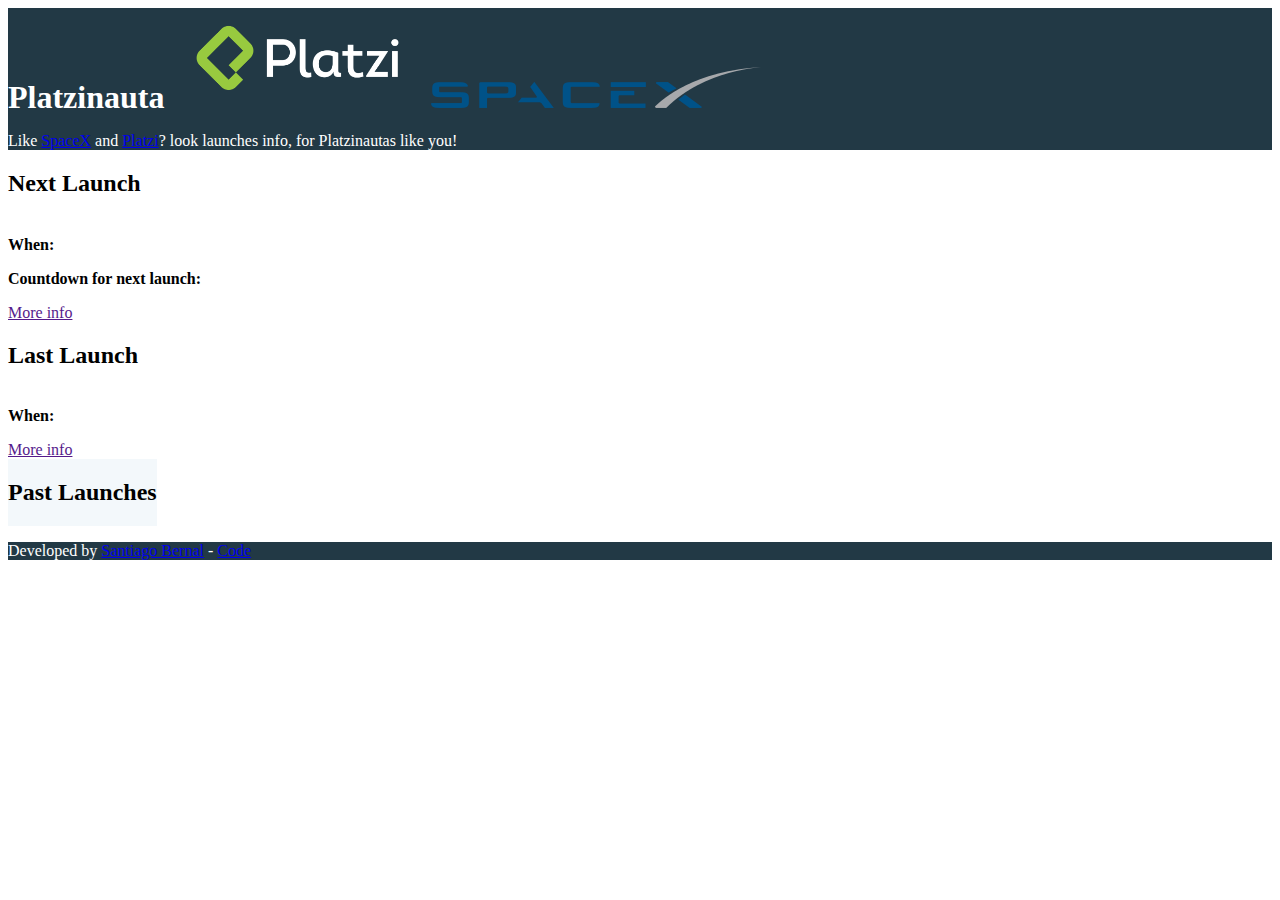
==== index.html @ ab3e9b8e "adding repo" ====
<!DOCTYPE html>
<html lang="en">
<head>
    <meta charset="UTF-8">
    <meta name="viewport" content="width=device-width, initial-scale=1.0">
    <title>SpaceX Platzi</title>
    <link rel="stylesheet" href="https://stackpath.bootstrapcdn.com/bootstrap/4.5.0/css/bootstrap.min.css" integrity="sha384-9aIt2nRpC12Uk9gS9baDl411NQApFmC26EwAOH8WgZl5MYYxFfc+NcPb1dKGj7Sk" crossorigin="anonymous">
    <link rel="icon" href="img/favicon.ico" type="image/x-icon" />
    <link rel="stylesheet" href="/css/style.css" >
</head>
<body>
    <header>
        <h1 class="header">Platzinauta</h1>
        <img class="header" src="img/platzi-logo.png" height="100px">
        <img class="header" src="img/spacex-logo.png">
        <div class="description">
            <p>Like <a href="https://spacex.com" target="_blank">SpaceX</a> and <a href="https://platzi.com/" target="_blank">Platzi</a>? look launches info, for Platzinautas like you!</p>
        </div>
    </header>
    <section>
        <div class="container">
            <div class="row">
                <div class="col-sm-3"></div>
                <div id="upcoming" class="card col-sm-3">
                    <div id="upcoming-container">
                        <h2>Next Launch</h2>
                        <div id="title-upcoming-container">
                            <h4 id="title-upcoming"></h4>
                        </div>
                        <div id="img-upcoming-container">
                            <img id="img-upcoming" src="" width="60%" />
                        </div>
                        <div id="date-upcoming-container">
                            <span><strong>When:</strong></span>
                            <p id="date-upcoming"></p>
                        </div>
                        <div id="countdown-upcoming-container">
                            <span><strong>Countdown for next launch:</strong></span>
                            <p id="countdown-upcoming"></p>
                        </div>
                        <a href="" id="more-upcoming" class="btn btn-info">More info</a>
                    </div>
                </div>

                <div id="latest" class="card col-sm-3">
                    <div id="title-latest-container">
                        <h2>Last Launch</h2>
                        <div id="title-latest-container">
                            <h3 id="title-latest"></h3>
                        </div>
                        <div id="img-latest-container">
                            <img id="img-latest" src="" width="60%" />
                        </div>
                        <div id="date-latest-container">
                            <span><strong>When:</strong></span>
                            <p id="date-latest"></p>
                        </div>
                        <a href="" id="more-latest" class="btn btn-info">More info</a>
                    </div>
                </div>
                <div class="col-sm-3"></div>
            </div>

            <div class="row">
                <div class="col-sm-3"></div>
                <div id="past-launches" class="past-launches card col-sm-6">
                    <h2>Past Launches</h2>
                </div>
                <div class="col-sm-3"></div>
            </div>
        </div>
    </section>
    <footer>
        <p>Developed by <a href="https://sb.js.org/">Santiago Bernal</a> - <a href="https://github.com/santiaguf/spacex-platzi" target="_blank">Code</a></p>
    </footer>
    <script type="text/javascript" src="js/launches.js"></script>
</body>
</html>
---- css/style.css ----
header {
  background-color: #223945;
  color: white;
}
footer {
  background-color: #223945;
  color: white;
}
.header {
  display: inline;
}
.col-sm-6 {
  background-color: #f3f8fb;
  display: inline-block;
}
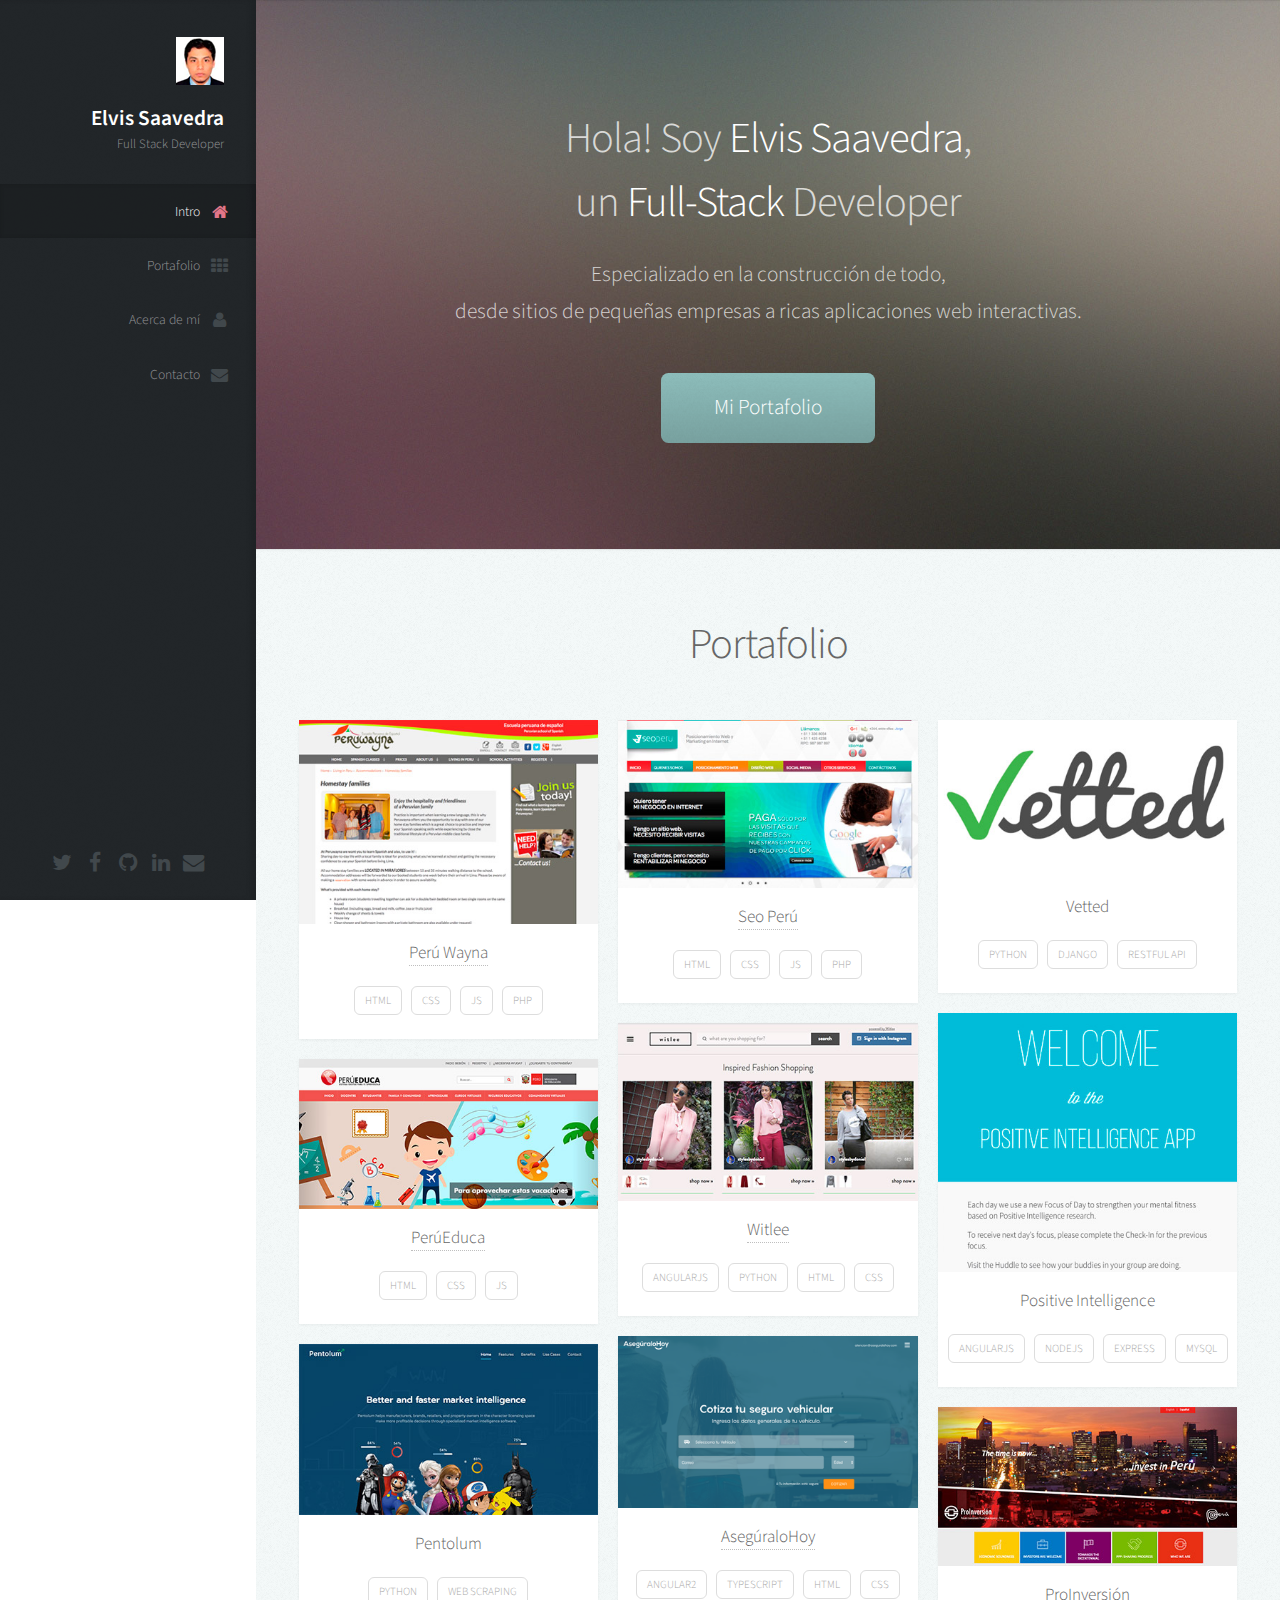
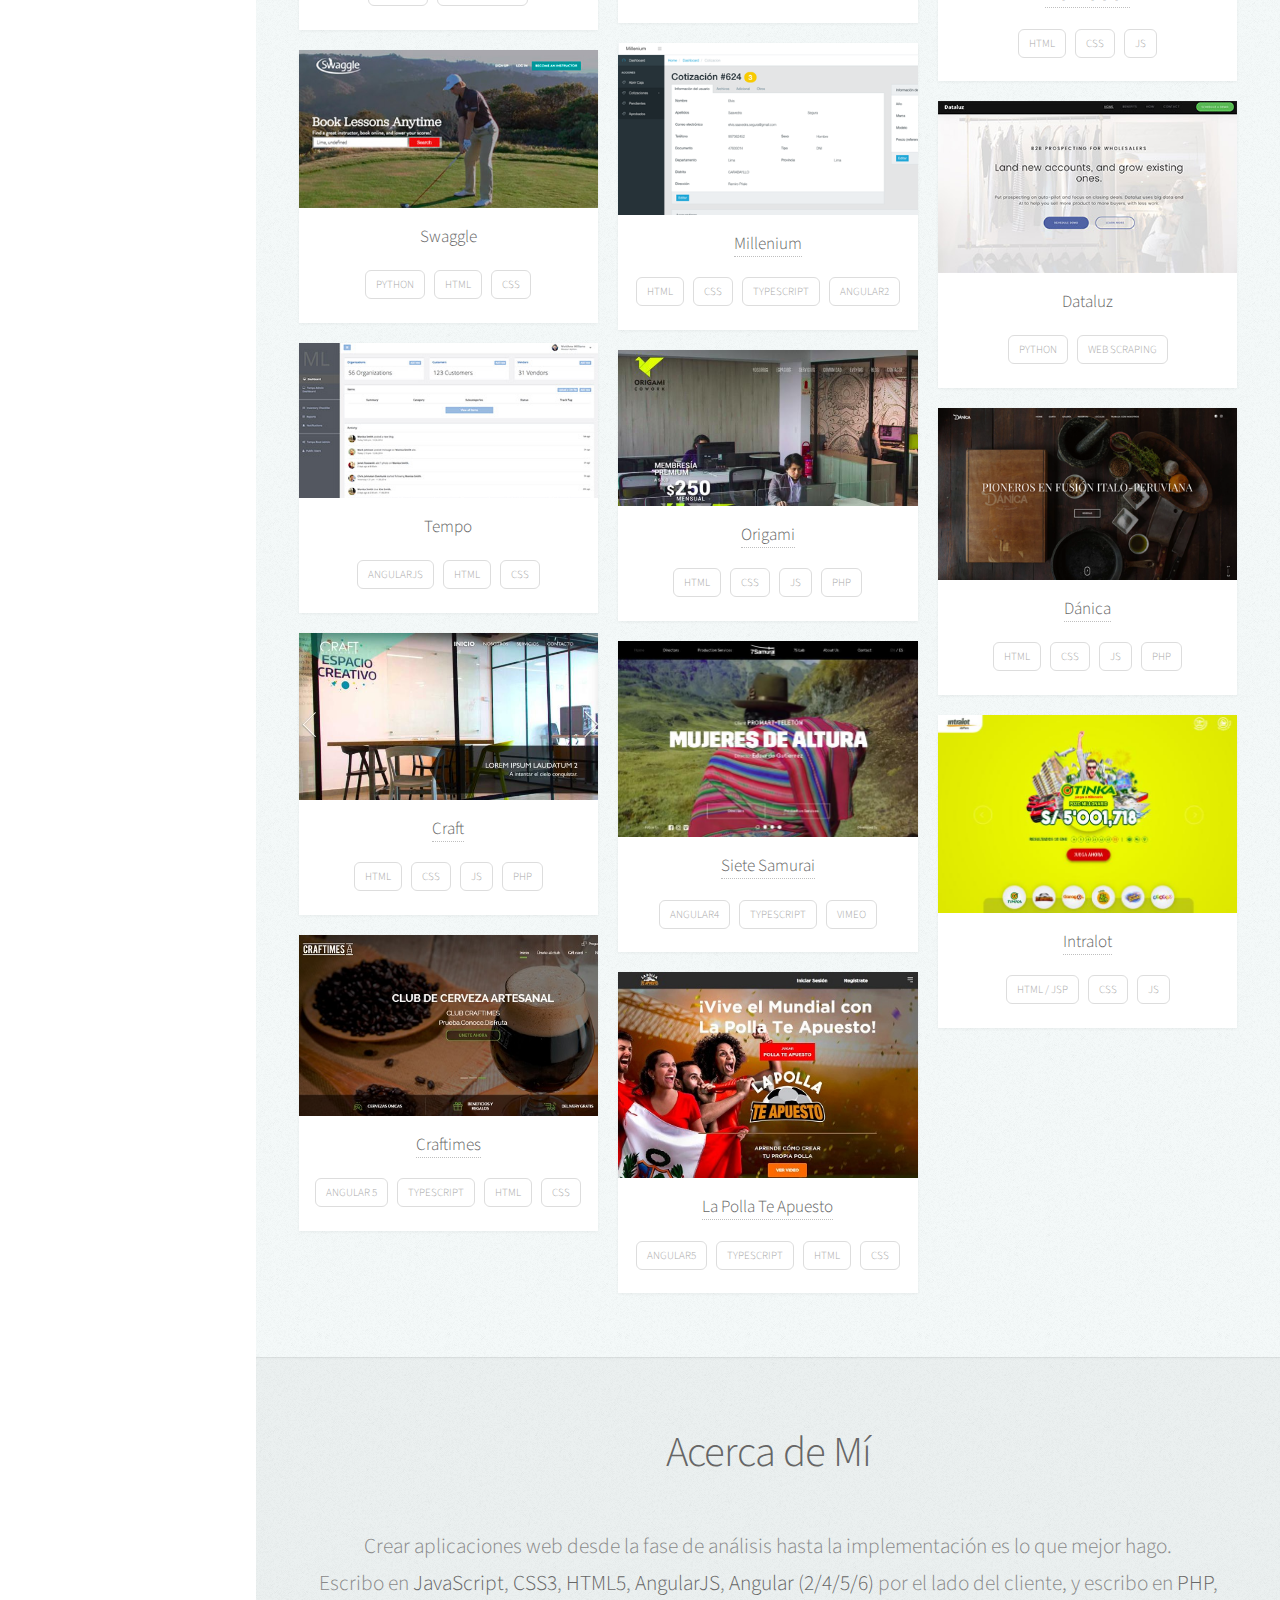
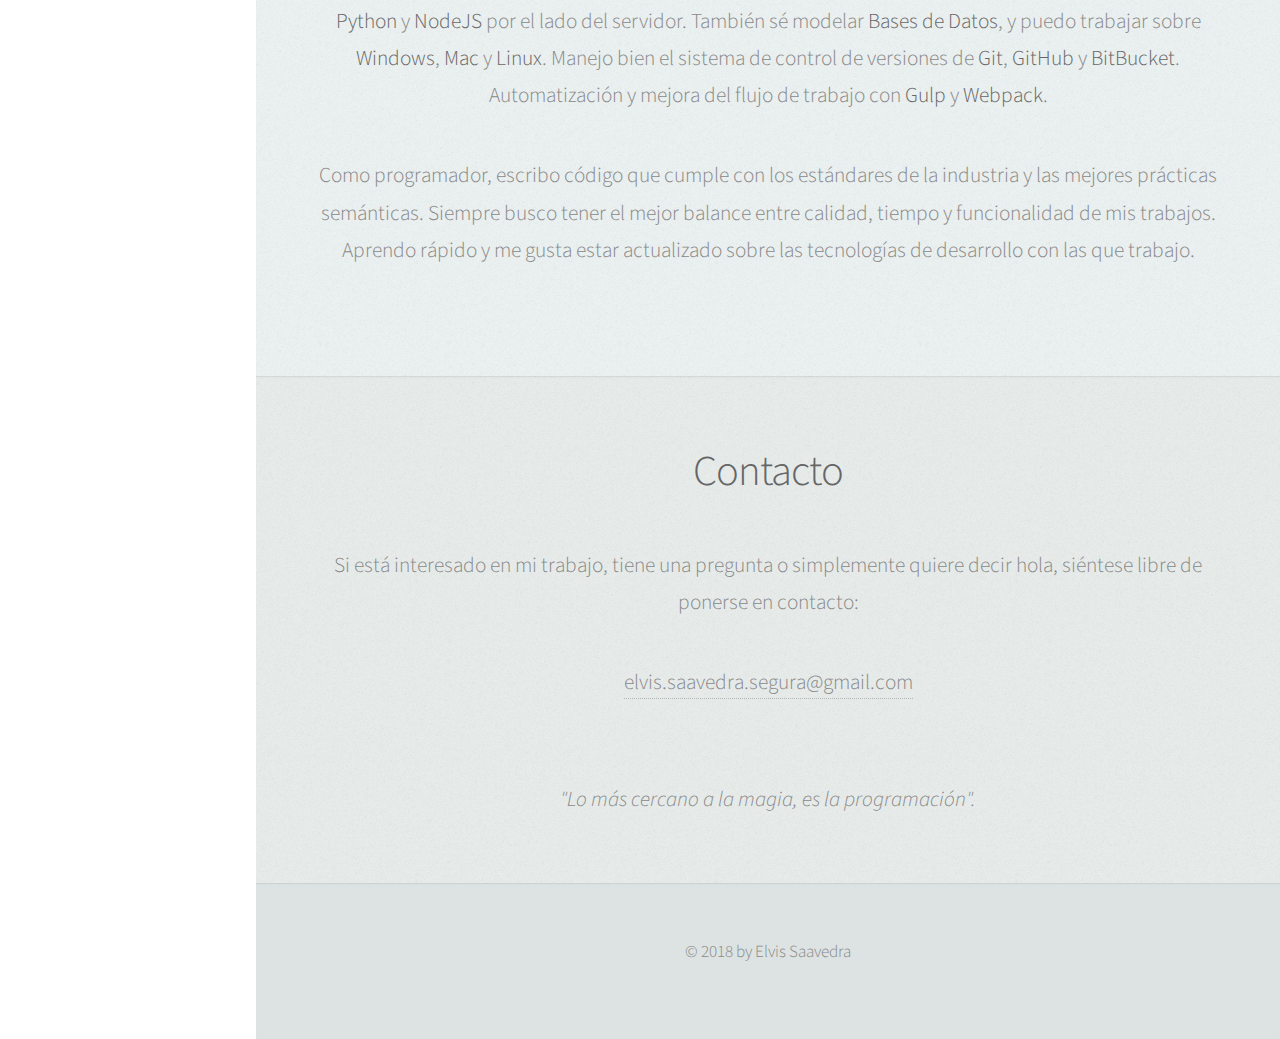
==== commit 40d67a36: "replacing with personal website" ====
--- a/index.html
+++ b/index.html
@@ -1,78 +1,411 @@
-<!DOCTYPE html>
-<html lang="en">
-<head>
-    <meta charset="UTF-8">
-    <meta name="viewport" content="width=device-width, initial-scale=1.0">
-    <title>SpaceX Platzi</title>
-    <link rel="stylesheet" href="https://stackpath.bootstrapcdn.com/bootstrap/4.5.0/css/bootstrap.min.css" integrity="sha384-9aIt2nRpC12Uk9gS9baDl411NQApFmC26EwAOH8WgZl5MYYxFfc+NcPb1dKGj7Sk" crossorigin="anonymous">
-    <link rel="icon" href="img/favicon.ico" type="image/x-icon" />
-    <link rel="stylesheet" href="/css/style.css" >
-</head>
-<body>
-    <header>
-        <h1 class="header">Platzinauta</h1>
-        <img class="header" src="img/platzi-logo.png" height="100px">
-        <img class="header" src="img/spacex-logo.png">
-        <div class="description">
-            <p>Like <a href="https://spacex.com" target="_blank">SpaceX</a> and <a href="https://platzi.com/" target="_blank">Platzi</a>? look launches info, for Platzinautas like you!</p>
-        </div>
-    </header>
-    <section>
-        <div class="container">
-            <div class="row">
-                <div class="col-sm-3"></div>
-                <div id="upcoming" class="card col-sm-3">
-                    <div id="upcoming-container">
-                        <h2>Next Launch</h2>
-                        <div id="title-upcoming-container">
-                            <h4 id="title-upcoming"></h4>
-                        </div>
-                        <div id="img-upcoming-container">
-                            <img id="img-upcoming" src="" width="60%" />
-                        </div>
-                        <div id="date-upcoming-container">
-                            <span><strong>When:</strong></span>
-                            <p id="date-upcoming"></p>
-                        </div>
-                        <div id="countdown-upcoming-container">
-                            <span><strong>Countdown for next launch:</strong></span>
-                            <p id="countdown-upcoming"></p>
-                        </div>
-                        <a href="" id="more-upcoming" class="btn btn-info">More info</a>
-                    </div>
-                </div>
-
-                <div id="latest" class="card col-sm-3">
-                    <div id="title-latest-container">
-                        <h2>Last Launch</h2>
-                        <div id="title-latest-container">
-                            <h3 id="title-latest"></h3>
-                        </div>
-                        <div id="img-latest-container">
-                            <img id="img-latest" src="" width="60%" />
-                        </div>
-                        <div id="date-latest-container">
-                            <span><strong>When:</strong></span>
-                            <p id="date-latest"></p>
-                        </div>
-                        <a href="" id="more-latest" class="btn btn-info">More info</a>
-                    </div>
-                </div>
-                <div class="col-sm-3"></div>
-            </div>
-
-            <div class="row">
-                <div class="col-sm-3"></div>
-                <div id="past-launches" class="past-launches card col-sm-6">
-                    <h2>Past Launches</h2>
-                </div>
-                <div class="col-sm-3"></div>
-            </div>
-        </div>
-    </section>
-    <footer>
-        <p>Developed by <a href="https://sb.js.org/">Santiago Bernal</a> - <a href="https://github.com/santiaguf/spacex-platzi" target="_blank">Code</a></p>
-    </footer>
-    <script type="text/javascript" src="js/launches.js"></script>
-</body>
+<!DOCTYPE HTML>
+<html>
+	<head>
+		<title>Elvis Saavedra</title>
+		<meta charset="utf-8" />
+		<meta name="viewport" content="width=device-width, initial-scale=1" />
+		<!--[if lte IE 8]><script src="assets/js/ie/html5shiv.js"></script><![endif]-->
+		<link href="favicon.png" rel="shortcut icon">
+		<link rel="stylesheet" href="assets/css/main.css" />
+		<link rel="stylesheet" href="assets/css/sweetalert.css">
+		<!--[if lte IE 8]><link rel="stylesheet" href="assets/css/ie8.css" /><![endif]-->
+		<!--[if lte IE 9]><link rel="stylesheet" href="assets/css/ie9.css" /><![endif]-->
+	</head>
+	<body>
+
+		<!-- Header -->
+			<div id="header">
+
+				<div class="top">
+
+					<!-- Logo -->
+						<div id="logo">
+							<span class="image avatar48"><img src="images/avatar.jpg" alt="" /></span>
+							<h1 id="title">Elvis Saavedra</h1>
+							<p>Full Stack Developer</p>
+						</div>
+
+					<!-- Nav -->
+						<nav id="nav">
+							<ul>
+								<li><a href="#top" id="top-link" class="skel-layers-ignoreHref"><span class="icon fa-home">Intro</span></a></li>
+								<li><a href="#portfolio" id="portfolio-link" class="skel-layers-ignoreHref"><span class="icon fa-th">Portafolio</span></a></li>
+								<li><a href="#about" id="about-link" class="skel-layers-ignoreHref"><span class="icon fa-user">Acerca de mí</span></a></li>
+								<li><a href="#contact" id="contact-link" class="skel-layers-ignoreHref"><span class="icon fa-envelope">Contacto</span></a></li>
+							</ul>
+						</nav>
+
+				</div>
+
+				<div class="bottom">
+
+					<!-- Social Icons -->
+						<ul class="icons">
+							<li><a target="_blank" href="https://twitter.com/Elvis_Saavedra" class="icon fa-twitter"><span class="label">Twitter</span></a></li>
+							<li><a target="_blank" href="https://www.facebook.com/Elvis.Saavedra" class="icon fa-facebook"><span class="label">Facebook</span></a></li>
+							<li><a target="_blank" href="https://github.com/elvisss" class="icon fa-github"><span class="label">Github</span></a></li>
+							<li><a target="_blank" href="https://www.linkedin.com/in/elvis-saavedra-segura-0a281a85" class="icon fa-linkedin"><span class="label">LinkedIn</span></a></li>
+							<li><a href="mailto:contact@elvissaavedra.com" class="icon fa-envelope"><span class="label">Email</span></a></li>
+						</ul>
+
+				</div>
+
+			</div>
+
+		<!-- Main -->
+			<div id="main">
+
+				<!-- Intro -->
+					<section id="top" class="one dark cover">
+						<div class="container">
+
+							<header>
+								<h2 class="alt">Hola! Soy <strong>Elvis Saavedra</strong>,<br /> un <strong>Full-Stack</strong> Developer</h2>
+								<p>Especializado en la construcción de todo, <br />desde sitios de pequeñas empresas a ricas aplicaciones web interactivas.</p>
+							</header>
+
+							<footer>
+								<a href="#portfolio" class="button scrolly">Mi Portafolio</a>
+							</footer>
+
+						</div>
+					</section>
+
+				<!-- Portfolio -->
+					<section id="portfolio" class="two">
+						<div class="container">
+
+							<header>
+								<h2>Portafolio</h2>
+							</header>
+
+							<div class="row">
+								<div class="4u 12u$(mobile)">
+									<article class="item">
+										<a target="_blank" href="http://www.peruwayna.com/" class="image fit"><img src="images/pic02.jpg" alt="" /></a>
+										<header>
+											<h3><a target="_blank" href="http://www.peruwayna.com/">Perú Wayna</a></h3>
+										</header>
+										<div class="tags">
+											<div class="tag">HTML</div>
+											<div class="tag">CSS</div>
+											<div class="tag">JS</div>
+											<div class="tag">PHP</div>
+										</div>
+									</article>
+									<article class="item">
+										<a target="_blank" href="http://www.perueduca.pe/" class="image fit"><img src="images/pic14.jpg" alt="" /></a>
+										<header>
+											<h3><a target="_blank" href="http://www.perueduca.pe/">PerúEduca</a></h3>
+										</header>
+										<div class="tags">
+											<div class="tag">HTML</div>
+											<div class="tag">CSS</div>
+											<div class="tag">JS</div>
+										</div>
+									</article>
+									<article class="item">
+										<img src="images/pic15.jpg" alt="" class="image fit" />
+										<header>
+											<h3>Pentolum</h3>
+										</header>
+										<div class="tags">
+											<div class="tag">PYTHON</div>
+											<div class="tag">WEB SCRAPING</div>
+										</div>
+									</article>
+									<article class="item">
+										<img src="images/pic09.jpg" alt="" class="image fit" />
+										<header>
+											<h3>Swaggle</h3>
+										</header>
+										<div class="tags">
+											<div class="tag">PYTHON</div>
+											<div class="tag">HTML</div>
+											<div class="tag">CSS</div>
+										</div>
+									</article>
+									<article class="item">
+										<img src="images/pic12.jpg" alt="" class="image fit" />
+										<header>
+											<h3>Tempo</h3>
+										</header>
+										<div class="tags">
+											<div class="tag">ANGULARJS</div>
+											<div class="tag">HTML</div>
+											<div class="tag">CSS</div>
+										</div>
+									</article>
+									<article class="item">
+										<a target="_blank" href="http://www.craft.com.pe/" class="image fit"><img src="images/pic21.jpg" alt="" /></a>
+										<header>
+											<h3><a target="_blank" href="http://www.craft.com.pe/">Craft</a></h3>
+										</header>
+										<div class="tags">
+											<div class="tag">HTML</div>
+											<div class="tag">CSS</div>
+											<div class="tag">JS</div>
+											<div class="tag">PHP</div>
+										</div>
+									</article>
+									</article>
+									<article class="item">
+										<a target="_blank" href="https://craftimes.com/" class="image fit"><img src="images/craftimes.jpg" alt="" /></a>
+										<header>
+											<h3><a target="_blank" href="https://craftimes.com/">Craftimes</a></h3>
+										</header>
+										<div class="tags">
+											<div class="tag">Angular 5</div>
+											<div class="tag">TypeScript</div>
+											<div class="tag">HTML</div>
+											<div class="tag">CSS</div>
+										</div>
+									</article>
+								</div>
+								<div class="4u 12u$(mobile)">
+									<article class="item">
+										<a target="_blank" href="http://www.seoperu.com/" class="image fit"><img src="images/pic05.jpg" alt="" /></a>
+										<header>
+											<h3><a target="_blank" href="http://www.seoperu.com/">Seo Perú</a></h3>
+										</header>
+										<div class="tags">
+											<div class="tag">HTML</div>
+											<div class="tag">CSS</div>
+											<div class="tag">JS</div>
+											<div class="tag">PHP</div>
+										</div>
+									</article>
+									<article class="item">
+										<a target="_blank" href="https://witlee.com/" class="image fit"><img src="images/pic10.jpg" alt="" /></a>
+										<header>
+											<h3><a target="_blank" href="https://witlee.com/">Witlee</a></h3>
+										</header>
+										<div class="tags">
+											<div class="tag">ANGULARJS</div>
+											<div class="tag">PYTHON</div>
+											<div class="tag">HTML</div>
+											<div class="tag">CSS</div>
+										</div>
+									</article>
+									<article class="item">
+										<a target="_blank" href="https://aseguralohoy.com/" class="image fit"><img src="images/pic17.jpg" alt="" /></a>
+										<header>
+											<h3><a target="_blank" href="https://aseguralohoy.com/">AsegúraloHoy</a></h3>
+										</header>
+										<div class="tags">
+											<div class="tag">Angular2</div>
+											<div class="tag">TypeScript</div>
+											<div class="tag">HTML</div>
+											<div class="tag">CSS</div>
+										</div>
+									</article>
+									<article class="item">
+										<a target="_blank" href="https://panel.aseguralohoy.com/" class="image fit"><img src="images/pic18.png" alt="" /></a>
+										<header>
+											<h3><a target="_blank" href="https://panel.aseguralohoy.com/">Millenium</a></h3>
+										</header>
+										<div class="tags">
+											<div class="tag">HTML</div>
+											<div class="tag">CSS</div>
+											<div class="tag">TypeScript</div>
+											<div class="tag">Angular2</div>
+										</div>
+									</article>
+									<article class="item">
+										<a target="_blank" href="http://origamicowork.com/" class="image fit"><img src="images/pic20.jpg" alt="" class="image fit" /></a>
+										<header>
+											<h3><a target="_blank" href="http://origamicowork.com/">Origami</a></h3>
+										</header>
+										<div class="tags">
+											<div class="tag">HTML</div>
+											<div class="tag">CSS</div>
+											<div class="tag">JS</div>
+											<div class="tag">PHP</div>
+										</div>
+									</article>
+									<article class="item">
+										<a target="_blank" href="http://www.sietesamurai.com/" class="image fit"><img src="images/pic23.jpg" alt="" class="image fit" /></a>
+										<header>
+											<h3><a target="_blank" href="http://www.sietesamurai.com/">Siete Samurai</a></h3>
+										</header>
+										<div class="tags">
+											<div class="tag">Angular4</div>
+											<div class="tag">TypeScript</div>
+											<div class="tag">Vimeo</div>
+										</div>
+									</article>
+									</article>
+									<article class="item">
+										<a target="_blank" href="https://lapolla.intralot.com.pe/" class="image fit"><img src="images/polla.jpg" alt="" class="image fit" /></a>
+										<header>
+											<h3><a target="_blank" href="https://lapolla.intralot.com.pe/">La Polla Te Apuesto</a></h3>
+										</header>
+										<div class="tags">
+											<div class="tag">Angular5</div>
+											<div class="tag">TypeScript</div>
+											<div class="tag">HTML</div>
+											<div class="tag">CSS</div>
+										</div>
+									</article>
+								</div>
+								<div class="4u$ 12u$(mobile)">
+									<article class="item">
+										<img src="images/pic06.jpg" alt="" class="image fit" />
+										<header>
+											<h3>Vetted</h3>
+										</header>
+										<div class="tags">
+											<div class="tag">PYTHON</div>
+											<div class="tag">DJANGO</div>
+											<div class="tag">RESTFul API</div>
+										</div>
+									</article>
+									<article class="item">
+										<img src="images/pic07.jpg" alt="" class="image fit" />
+										<header>
+											<h3>Positive Intelligence</h3>
+										</header>
+										<div class="tags">
+											<div class="tag">ANGULARJS</div>
+											<div class="tag">NODEJS</div>
+											<div class="tag">EXPRESS</div>
+											<div class="tag">MYSQL</div>
+										</div>
+									</article>
+									<article class="item">
+										<a target="_blank" href="http://www.proinversion.gob.pe/apec" class="image fit"><img src="images/pic11.jpg" alt="" /></a>
+										<header>
+											<h3><a target="_blank" href="http://www.proinversion.gob.pe/apec">ProInversión</a></h3>
+										</header>
+										<div class="tags">
+											<div class="tag">HTML</div>
+											<div class="tag">CSS</div>
+											<div class="tag">JS</div>
+										</div>
+									</article>
+									<article class="item">
+										<img src="images/pic16.jpg" alt="" class="image fit" />
+										<header>
+											<h3>Dataluz</h3>
+										</header>
+										<div class="tags">
+											<div class="tag">PYTHON</div>
+											<div class="tag">WEB SCRAPING</div>
+										</div>
+									</article>
+									<article class="item">
+										<a target="_blank" href="http://www.danica.pe/" class="image fit"><img src="images/pic19.png" alt="" /></a>
+										<header>
+											<h3><a target="_blank" href="http://www.danica.pe/">Dánica</a></h3>
+										</header>
+										<div class="tags">
+											<div class="tag">HTML</div>
+											<div class="tag">CSS</div>
+											<div class="tag">JS</div>
+											<div class="tag">PHP</div>
+										</div>
+									</article>
+									<article class="item">
+										<a target="_blank" href="https://www.intralot.com.pe/p/" class="image fit"><img src="images/pic22.jpg" alt="" /></a>
+										<header>
+											<h3><a target="_blank" href="https://www.intralot.com.pe/p/">Intralot</a></h3>
+										</header>
+										<div class="tags">
+											<div class="tag">HTML / JSP</div>
+											<div class="tag">CSS</div>
+											<div class="tag">JS</div>
+										</div>
+									</article>
+								</div>
+							</div>
+
+						</div>
+					</section>
+
+				<!-- About Me -->
+					<section id="about" class="three">
+						<div class="container">
+
+							<header>
+								<h2>Acerca de Mí</h2>
+							</header>
+
+							<p>Crear aplicaciones web desde la fase de análisis hasta la implementación es lo que mejor hago.<br />Escribo en <b>JavaScript</b>, <b>CSS3</b>, <b>HTML5</b>, <b>AngularJS</b>, <b>Angular (2/4/5/6)</b> por el lado del cliente, y escribo en <b>PHP</b>, <b>Python</b> y <b>NodeJS</b> por el lado del servidor. También sé modelar <b>Bases de Datos</b>, y puedo trabajar sobre <b>Windows</b>, <b>Mac</b> y <b>Linux</b>. Manejo bien el sistema de control de versiones de <b>Git</b>, <b>GitHub</b> y <b>BitBucket</b>. Automatización y mejora del flujo de trabajo con <b>Gulp</b> y <b>Webpack</b>.</p>
+
+							<p>Como programador, escribo código que cumple con los estándares de la industria y las mejores prácticas semánticas. Siempre busco tener el mejor balance entre calidad, tiempo y funcionalidad de mis trabajos.<br />
+							Aprendo rápido y me gusta estar actualizado sobre las tecnologías de desarrollo con las que trabajo.</p>
+
+						</div>
+					</section>
+
+				<!-- Contact -->
+					<section id="contact" class="four">
+						<div class="container">
+
+							<header>
+								<h2>Contacto</h2>
+							</header>
+
+							<p>Si está interesado en mi trabajo, tiene una pregunta o simplemente quiere decir hola, siéntese libre de ponerse en contacto:</p>
+
+							<p><a href="mailto:elvis.saavedra.segura@gmail.com">elvis.saavedra.segura@gmail.com</a></p>
+
+						</div>
+
+						<br />
+						<i>"Lo más cercano a la magia, es la programación".</i>
+
+					</section>
+
+			</div>
+
+		<!-- Footer -->
+			<div id="footer">
+
+				<!-- Copyright -->
+					<ul class="copyright">
+						<li>&copy; 2018 by Elvis Saavedra</li>
+					</ul>
+
+			</div>
+
+			<script src="assets/js/jquery.min.js"></script>
+			<script src="assets/js/jquery.scrolly.min.js"></script>
+			<script src="assets/js/jquery.scrollzer.min.js"></script>
+			<script src="assets/js/skel.min.js"></script>
+			<script src="assets/js/util.js"></script>
+			<script src="assets/js/sweetalert.min.js"></script>
+			<!--[if lte IE 8]><script src="assets/js/ie/respond.min.js"></script><![endif]-->
+			<script src="assets/js/main.js"></script>
+
+			<script type="text/javascript">
+
+				$(function(){
+					$("#contactform").submit(function(e){
+						e.preventDefault();
+						var $form = $(this);
+						var serializedData = $form.serialize();
+						$.post('mail.php', serializedData, function(res) {
+							$form.trigger("reset");
+							swal({
+							  title: "Gracias!",
+							  text: "Mensaje enviado satisfactoriamente!",
+							  type: "success",
+							  confirmButtonText: "Ok"
+							});
+						})
+						.fail(function(error) {
+							swal({
+							  title: "Oops!",
+							  text: "Ah ocurrido un error! Intenta enviar un mensaje directamente aquí <a href='mailto:contact@elvissaavedra.com'>contact@elvissaavedra.com</a>",
+							  type: "error",
+							  confirmButtonText: "Ok",
+							  html: true
+							});
+						})
+					});
+				});
+			</script>
+
+	</body>
 </html>--- a/assets/css/main.css
+++ b/assets/css/main.css
@@ -0,0 +1,2580 @@
+@import url("font-awesome.min.css");
+@import url("https://fonts.googleapis.com/css?family=Source+Sans+Pro:300,300italic,400,600");
+
+/*
+	Prologue by HTML5 UP
+	html5up.net | @ajlkn
+	Free for personal and commercial use under the CCA 3.0 license (html5up.net/license)
+*/
+
+/* Reset */
+
+	html, body, div, span, applet, object, iframe, h1, h2, h3, h4, h5, h6, p, blockquote, pre, a, abbr, acronym, address, big, cite, code, del, dfn, em, img, ins, kbd, q, s, samp, small, strike, strong, sub, sup, tt, var, b, u, i, center, dl, dt, dd, ol, ul, li, fieldset, form, label, legend, table, caption, tbody, tfoot, thead, tr, th, td, article, aside, canvas, details, embed, figure, figcaption, footer, header, hgroup, menu, nav, output, ruby, section, summary, time, mark, audio, video {
+		margin: 0;
+		padding: 0;
+		border: 0;
+		font-size: 100%;
+		font: inherit;
+		vertical-align: baseline;
+	}
+
+	article, aside, details, figcaption, figure, footer, header, hgroup, menu, nav, section {
+		display: block;
+	}
+
+	body {
+		line-height: 1;
+	}
+
+	ol, ul {
+		list-style: none;
+	}
+
+	blockquote, q {
+		quotes: none;
+	}
+
+	blockquote:before, blockquote:after, q:before, q:after {
+		content: '';
+		content: none;
+	}
+
+	table {
+		border-collapse: collapse;
+		border-spacing: 0;
+	}
+
+	body {
+		-webkit-text-size-adjust: none;
+	}
+
+/* Box Model */
+
+	*, *:before, *:after {
+		-moz-box-sizing: border-box;
+		-webkit-box-sizing: border-box;
+		box-sizing: border-box;
+	}
+
+/* Containers */
+
+	.container {
+		margin-left: auto;
+		margin-right: auto;
+	}
+
+	.container.\31 25\25 {
+		width: 100%;
+		max-width: 1750px;
+		min-width: 1400px;
+	}
+
+	.container.\37 5\25 {
+		width: 1050px;
+	}
+
+	.container.\35 0\25 {
+		width: 700px;
+	}
+
+	.container.\32 5\25 {
+		width: 350px;
+	}
+
+	.container {
+		width: 1400px;
+	}
+
+	@media screen and (min-width: 961px) and (max-width: 1880px) {
+
+		.container.\31 25\25 {
+			width: 100%;
+			max-width: 1500px;
+			min-width: 1200px;
+		}
+
+		.container.\37 5\25 {
+			width: 900px;
+		}
+
+		.container.\35 0\25 {
+			width: 600px;
+		}
+
+		.container.\32 5\25 {
+			width: 300px;
+		}
+
+		.container {
+			width: 1200px;
+		}
+
+	}
+
+	@media screen and (min-width: 961px) and (max-width: 1620px) {
+
+		.container.\31 25\25 {
+			width: 100%;
+			max-width: 1200px;
+			min-width: 960px;
+		}
+
+		.container.\37 5\25 {
+			width: 720px;
+		}
+
+		.container.\35 0\25 {
+			width: 480px;
+		}
+
+		.container.\32 5\25 {
+			width: 240px;
+		}
+
+		.container {
+			width: 960px;
+		}
+
+	}
+
+	@media screen and (min-width: 961px) and (max-width: 1320px) {
+
+		.container.\31 25\25 {
+			width: 100%;
+			max-width: 125%;
+			min-width: 100%;
+		}
+
+		.container.\37 5\25 {
+			width: 75%;
+		}
+
+		.container.\35 0\25 {
+			width: 50%;
+		}
+
+		.container.\32 5\25 {
+			width: 25%;
+		}
+
+		.container {
+			width: 100%;
+		}
+
+	}
+
+	@media screen and (max-width: 960px) {
+
+		.container.\31 25\25 {
+			width: 100%;
+			max-width: 125%;
+			min-width: 100%;
+		}
+
+		.container.\37 5\25 {
+			width: 75%;
+		}
+
+		.container.\35 0\25 {
+			width: 50%;
+		}
+
+		.container.\32 5\25 {
+			width: 25%;
+		}
+
+		.container {
+			width: 100%;
+		}
+
+	}
+
+	@media screen and (max-width: 736px) {
+
+		.container.\31 25\25 {
+			width: 100%;
+			max-width: 125%;
+			min-width: 100%;
+		}
+
+		.container.\37 5\25 {
+			width: 75%;
+		}
+
+		.container.\35 0\25 {
+			width: 50%;
+		}
+
+		.container.\32 5\25 {
+			width: 25%;
+		}
+
+		.container {
+			width: 100% !important;
+		}
+
+	}
+
+/* Grid */
+
+	.row {
+		border-bottom: solid 1px transparent;
+		-moz-box-sizing: border-box;
+		-webkit-box-sizing: border-box;
+		box-sizing: border-box;
+	}
+
+	.row > * {
+		float: left;
+		-moz-box-sizing: border-box;
+		-webkit-box-sizing: border-box;
+		box-sizing: border-box;
+	}
+
+	.row:after, .row:before {
+		content: '';
+		display: block;
+		clear: both;
+		height: 0;
+	}
+
+	.row.uniform > * > :first-child {
+		margin-top: 0;
+	}
+
+	.row.uniform > * > :last-child {
+		margin-bottom: 0;
+	}
+
+	.row.\30 \25 > * {
+		padding: 0px 0 0 0px;
+	}
+
+	.row.\30 \25 {
+		margin: 0px 0 -1px 0px;
+	}
+
+	.row.uniform.\30 \25 > * {
+		padding: 0px 0 0 0px;
+	}
+
+	.row.uniform.\30 \25 {
+		margin: 0px 0 -1px 0px;
+	}
+
+	.row > * {
+		padding: 40px 0 0 40px;
+	}
+
+	.row {
+		margin: -40px 0 -1px -40px;
+	}
+
+	.row.uniform > * {
+		padding: 40px 0 0 40px;
+	}
+
+	.row.uniform {
+		margin: -40px 0 -1px -40px;
+	}
+
+	.row.\32 00\25 > * {
+		padding: 80px 0 0 80px;
+	}
+
+	.row.\32 00\25 {
+		margin: -80px 0 -1px -80px;
+	}
+
+	.row.uniform.\32 00\25 > * {
+		padding: 80px 0 0 80px;
+	}
+
+	.row.uniform.\32 00\25 {
+		margin: -80px 0 -1px -80px;
+	}
+
+	.row.\31 50\25 > * {
+		padding: 60px 0 0 60px;
+	}
+
+	.row.\31 50\25 {
+		margin: -60px 0 -1px -60px;
+	}
+
+	.row.uniform.\31 50\25 > * {
+		padding: 60px 0 0 60px;
+	}
+
+	.row.uniform.\31 50\25 {
+		margin: -60px 0 -1px -60px;
+	}
+
+	.row.\35 0\25 > * {
+		padding: 20px 0 0 20px;
+	}
+
+	.row.\35 0\25 {
+		margin: -20px 0 -1px -20px;
+	}
+
+	.row.uniform.\35 0\25 > * {
+		padding: 20px 0 0 20px;
+	}
+
+	.row.uniform.\35 0\25 {
+		margin: -20px 0 -1px -20px;
+	}
+
+	.row.\32 5\25 > * {
+		padding: 10px 0 0 10px;
+	}
+
+	.row.\32 5\25 {
+		margin: -10px 0 -1px -10px;
+	}
+
+	.row.uniform.\32 5\25 > * {
+		padding: 10px 0 0 10px;
+	}
+
+	.row.uniform.\32 5\25 {
+		margin: -10px 0 -1px -10px;
+	}
+
+	.\31 2u, .\31 2u\24 {
+		width: 100%;
+		clear: none;
+		margin-left: 0;
+	}
+
+	.\31 1u, .\31 1u\24 {
+		width: 91.6666666667%;
+		clear: none;
+		margin-left: 0;
+	}
+
+	.\31 0u, .\31 0u\24 {
+		width: 83.3333333333%;
+		clear: none;
+		margin-left: 0;
+	}
+
+	.\39 u, .\39 u\24 {
+		width: 75%;
+		clear: none;
+		margin-left: 0;
+	}
+
+	.\38 u, .\38 u\24 {
+		width: 66.6666666667%;
+		clear: none;
+		margin-left: 0;
+	}
+
+	.\37 u, .\37 u\24 {
+		width: 58.3333333333%;
+		clear: none;
+		margin-left: 0;
+	}
+
+	.\36 u, .\36 u\24 {
+		width: 50%;
+		clear: none;
+		margin-left: 0;
+	}
+
+	.\35 u, .\35 u\24 {
+		width: 41.6666666667%;
+		clear: none;
+		margin-left: 0;
+	}
+
+	.\34 u, .\34 u\24 {
+		width: 33.3333333333%;
+		clear: none;
+		margin-left: 0;
+	}
+
+	.\33 u, .\33 u\24 {
+		width: 25%;
+		clear: none;
+		margin-left: 0;
+	}
+
+	.\32 u, .\32 u\24 {
+		width: 16.6666666667%;
+		clear: none;
+		margin-left: 0;
+	}
+
+	.\31 u, .\31 u\24 {
+		width: 8.3333333333%;
+		clear: none;
+		margin-left: 0;
+	}
+
+	.\31 2u\24 + *,
+	.\31 1u\24 + *,
+	.\31 0u\24 + *,
+	.\39 u\24 + *,
+	.\38 u\24 + *,
+	.\37 u\24 + *,
+	.\36 u\24 + *,
+	.\35 u\24 + *,
+	.\34 u\24 + *,
+	.\33 u\24 + *,
+	.\32 u\24 + *,
+	.\31 u\24 + * {
+		clear: left;
+	}
+
+	.\-11u {
+		margin-left: 91.66667%;
+	}
+
+	.\-10u {
+		margin-left: 83.33333%;
+	}
+
+	.\-9u {
+		margin-left: 75%;
+	}
+
+	.\-8u {
+		margin-left: 66.66667%;
+	}
+
+	.\-7u {
+		margin-left: 58.33333%;
+	}
+
+	.\-6u {
+		margin-left: 50%;
+	}
+
+	.\-5u {
+		margin-left: 41.66667%;
+	}
+
+	.\-4u {
+		margin-left: 33.33333%;
+	}
+
+	.\-3u {
+		margin-left: 25%;
+	}
+
+	.\-2u {
+		margin-left: 16.66667%;
+	}
+
+	.\-1u {
+		margin-left: 8.33333%;
+	}
+
+	@media screen and (min-width: 961px) and (max-width: 1880px) {
+
+		.row > * {
+			padding: 40px 0 0 40px;
+		}
+
+		.row {
+			margin: -40px 0 -1px -40px;
+		}
+
+		.row.uniform > * {
+			padding: 40px 0 0 40px;
+		}
+
+		.row.uniform {
+			margin: -40px 0 -1px -40px;
+		}
+
+		.row.\32 00\25 > * {
+			padding: 80px 0 0 80px;
+		}
+
+		.row.\32 00\25 {
+			margin: -80px 0 -1px -80px;
+		}
+
+		.row.uniform.\32 00\25 > * {
+			padding: 80px 0 0 80px;
+		}
+
+		.row.uniform.\32 00\25 {
+			margin: -80px 0 -1px -80px;
+		}
+
+		.row.\31 50\25 > * {
+			padding: 60px 0 0 60px;
+		}
+
+		.row.\31 50\25 {
+			margin: -60px 0 -1px -60px;
+		}
+
+		.row.uniform.\31 50\25 > * {
+			padding: 60px 0 0 60px;
+		}
+
+		.row.uniform.\31 50\25 {
+			margin: -60px 0 -1px -60px;
+		}
+
+		.row.\35 0\25 > * {
+			padding: 20px 0 0 20px;
+		}
+
+		.row.\35 0\25 {
+			margin: -20px 0 -1px -20px;
+		}
+
+		.row.uniform.\35 0\25 > * {
+			padding: 20px 0 0 20px;
+		}
+
+		.row.uniform.\35 0\25 {
+			margin: -20px 0 -1px -20px;
+		}
+
+		.row.\32 5\25 > * {
+			padding: 10px 0 0 10px;
+		}
+
+		.row.\32 5\25 {
+			margin: -10px 0 -1px -10px;
+		}
+
+		.row.uniform.\32 5\25 > * {
+			padding: 10px 0 0 10px;
+		}
+
+		.row.uniform.\32 5\25 {
+			margin: -10px 0 -1px -10px;
+		}
+
+		.\31 2u\28wide\29, .\31 2u\24\28wide\29 {
+			width: 100%;
+			clear: none;
+			margin-left: 0;
+		}
+
+		.\31 1u\28wide\29, .\31 1u\24\28wide\29 {
+			width: 91.6666666667%;
+			clear: none;
+			margin-left: 0;
+		}
+
+		.\31 0u\28wide\29, .\31 0u\24\28wide\29 {
+			width: 83.3333333333%;
+			clear: none;
+			margin-left: 0;
+		}
+
+		.\39 u\28wide\29, .\39 u\24\28wide\29 {
+			width: 75%;
+			clear: none;
+			margin-left: 0;
+		}
+
+		.\38 u\28wide\29, .\38 u\24\28wide\29 {
+			width: 66.6666666667%;
+			clear: none;
+			margin-left: 0;
+		}
+
+		.\37 u\28wide\29, .\37 u\24\28wide\29 {
+			width: 58.3333333333%;
+			clear: none;
+			margin-left: 0;
+		}
+
+		.\36 u\28wide\29, .\36 u\24\28wide\29 {
+			width: 50%;
+			clear: none;
+			margin-left: 0;
+		}
+
+		.\35 u\28wide\29, .\35 u\24\28wide\29 {
+			width: 41.6666666667%;
+			clear: none;
+			margin-left: 0;
+		}
+
+		.\34 u\28wide\29, .\34 u\24\28wide\29 {
+			width: 33.3333333333%;
+			clear: none;
+			margin-left: 0;
+		}
+
+		.\33 u\28wide\29, .\33 u\24\28wide\29 {
+			width: 25%;
+			clear: none;
+			margin-left: 0;
+		}
+
+		.\32 u\28wide\29, .\32 u\24\28wide\29 {
+			width: 16.6666666667%;
+			clear: none;
+			margin-left: 0;
+		}
+
+		.\31 u\28wide\29, .\31 u\24\28wide\29 {
+			width: 8.3333333333%;
+			clear: none;
+			margin-left: 0;
+		}
+
+		.\31 2u\24\28wide\29 + *,
+		.\31 1u\24\28wide\29 + *,
+		.\31 0u\24\28wide\29 + *,
+		.\39 u\24\28wide\29 + *,
+		.\38 u\24\28wide\29 + *,
+		.\37 u\24\28wide\29 + *,
+		.\36 u\24\28wide\29 + *,
+		.\35 u\24\28wide\29 + *,
+		.\34 u\24\28wide\29 + *,
+		.\33 u\24\28wide\29 + *,
+		.\32 u\24\28wide\29 + *,
+		.\31 u\24\28wide\29 + * {
+			clear: left;
+		}
+
+		.\-11u\28wide\29 {
+			margin-left: 91.66667%;
+		}
+
+		.\-10u\28wide\29 {
+			margin-left: 83.33333%;
+		}
+
+		.\-9u\28wide\29 {
+			margin-left: 75%;
+		}
+
+		.\-8u\28wide\29 {
+			margin-left: 66.66667%;
+		}
+
+		.\-7u\28wide\29 {
+			margin-left: 58.33333%;
+		}
+
+		.\-6u\28wide\29 {
+			margin-left: 50%;
+		}
+
+		.\-5u\28wide\29 {
+			margin-left: 41.66667%;
+		}
+
+		.\-4u\28wide\29 {
+			margin-left: 33.33333%;
+		}
+
+		.\-3u\28wide\29 {
+			margin-left: 25%;
+		}
+
+		.\-2u\28wide\29 {
+			margin-left: 16.66667%;
+		}
+
+		.\-1u\28wide\29 {
+			margin-left: 8.33333%;
+		}
+
+	}
+
+	@media screen and (min-width: 961px) and (max-width: 1620px) {
+
+		.row > * {
+			padding: 40px 0 0 40px;
+		}
+
+		.row {
+			margin: -40px 0 -1px -40px;
+		}
+
+		.row.uniform > * {
+			padding: 40px 0 0 40px;
+		}
+
+		.row.uniform {
+			margin: -40px 0 -1px -40px;
+		}
+
+		.row.\32 00\25 > * {
+			padding: 80px 0 0 80px;
+		}
+
+		.row.\32 00\25 {
+			margin: -80px 0 -1px -80px;
+		}
+
+		.row.uniform.\32 00\25 > * {
+			padding: 80px 0 0 80px;
+		}
+
+		.row.uniform.\32 00\25 {
+			margin: -80px 0 -1px -80px;
+		}
+
+		.row.\31 50\25 > * {
+			padding: 60px 0 0 60px;
+		}
+
+		.row.\31 50\25 {
+			margin: -60px 0 -1px -60px;
+		}
+
+		.row.uniform.\31 50\25 > * {
+			padding: 60px 0 0 60px;
+		}
+
+		.row.uniform.\31 50\25 {
+			margin: -60px 0 -1px -60px;
+		}
+
+		.row.\35 0\25 > * {
+			padding: 20px 0 0 20px;
+		}
+
+		.row.\35 0\25 {
+			margin: -20px 0 -1px -20px;
+		}
+
+		.row.uniform.\35 0\25 > * {
+			padding: 20px 0 0 20px;
+		}
+
+		.row.uniform.\35 0\25 {
+			margin: -20px 0 -1px -20px;
+		}
+
+		.row.\32 5\25 > * {
+			padding: 10px 0 0 10px;
+		}
+
+		.row.\32 5\25 {
+			margin: -10px 0 -1px -10px;
+		}
+
+		.row.uniform.\32 5\25 > * {
+			padding: 10px 0 0 10px;
+		}
+
+		.row.uniform.\32 5\25 {
+			margin: -10px 0 -1px -10px;
+		}
+
+		.\31 2u\28normal\29, .\31 2u\24\28normal\29 {
+			width: 100%;
+			clear: none;
+			margin-left: 0;
+		}
+
+		.\31 1u\28normal\29, .\31 1u\24\28normal\29 {
+			width: 91.6666666667%;
+			clear: none;
+			margin-left: 0;
+		}
+
+		.\31 0u\28normal\29, .\31 0u\24\28normal\29 {
+			width: 83.3333333333%;
+			clear: none;
+			margin-left: 0;
+		}
+
+		.\39 u\28normal\29, .\39 u\24\28normal\29 {
+			width: 75%;
+			clear: none;
+			margin-left: 0;
+		}
+
+		.\38 u\28normal\29, .\38 u\24\28normal\29 {
+			width: 66.6666666667%;
+			clear: none;
+			margin-left: 0;
+		}
+
+		.\37 u\28normal\29, .\37 u\24\28normal\29 {
+			width: 58.3333333333%;
+			clear: none;
+			margin-left: 0;
+		}
+
+		.\36 u\28normal\29, .\36 u\24\28normal\29 {
+			width: 50%;
+			clear: none;
+			margin-left: 0;
+		}
+
+		.\35 u\28normal\29, .\35 u\24\28normal\29 {
+			width: 41.6666666667%;
+			clear: none;
+			margin-left: 0;
+		}
+
+		.\34 u\28normal\29, .\34 u\24\28normal\29 {
+			width: 33.3333333333%;
+			clear: none;
+			margin-left: 0;
+		}
+
+		.\33 u\28normal\29, .\33 u\24\28normal\29 {
+			width: 25%;
+			clear: none;
+			margin-left: 0;
+		}
+
+		.\32 u\28normal\29, .\32 u\24\28normal\29 {
+			width: 16.6666666667%;
+			clear: none;
+			margin-left: 0;
+		}
+
+		.\31 u\28normal\29, .\31 u\24\28normal\29 {
+			width: 8.3333333333%;
+			clear: none;
+			margin-left: 0;
+		}
+
+		.\31 2u\24\28normal\29 + *,
+		.\31 1u\24\28normal\29 + *,
+		.\31 0u\24\28normal\29 + *,
+		.\39 u\24\28normal\29 + *,
+		.\38 u\24\28normal\29 + *,
+		.\37 u\24\28normal\29 + *,
+		.\36 u\24\28normal\29 + *,
+		.\35 u\24\28normal\29 + *,
+		.\34 u\24\28normal\29 + *,
+		.\33 u\24\28normal\29 + *,
+		.\32 u\24\28normal\29 + *,
+		.\31 u\24\28normal\29 + * {
+			clear: left;
+		}
+
+		.\-11u\28normal\29 {
+			margin-left: 91.66667%;
+		}
+
+		.\-10u\28normal\29 {
+			margin-left: 83.33333%;
+		}
+
+		.\-9u\28normal\29 {
+			margin-left: 75%;
+		}
+
+		.\-8u\28normal\29 {
+			margin-left: 66.66667%;
+		}
+
+		.\-7u\28normal\29 {
+			margin-left: 58.33333%;
+		}
+
+		.\-6u\28normal\29 {
+			margin-left: 50%;
+		}
+
+		.\-5u\28normal\29 {
+			margin-left: 41.66667%;
+		}
+
+		.\-4u\28normal\29 {
+			margin-left: 33.33333%;
+		}
+
+		.\-3u\28normal\29 {
+			margin-left: 25%;
+		}
+
+		.\-2u\28normal\29 {
+			margin-left: 16.66667%;
+		}
+
+		.\-1u\28normal\29 {
+			margin-left: 8.33333%;
+		}
+
+	}
+
+	@media screen and (min-width: 961px) and (max-width: 1320px) {
+
+		.row > * {
+			padding: 20px 0 0 20px;
+		}
+
+		.row {
+			margin: -20px 0 -1px -20px;
+		}
+
+		.row.uniform > * {
+			padding: 20px 0 0 20px;
+		}
+
+		.row.uniform {
+			margin: -20px 0 -1px -20px;
+		}
+
+		.row.\32 00\25 > * {
+			padding: 40px 0 0 40px;
+		}
+
+		.row.\32 00\25 {
+			margin: -40px 0 -1px -40px;
+		}
+
+		.row.uniform.\32 00\25 > * {
+			padding: 40px 0 0 40px;
+		}
+
+		.row.uniform.\32 00\25 {
+			margin: -40px 0 -1px -40px;
+		}
+
+		.row.\31 50\25 > * {
+			padding: 30px 0 0 30px;
+		}
+
+		.row.\31 50\25 {
+			margin: -30px 0 -1px -30px;
+		}
+
+		.row.uniform.\31 50\25 > * {
+			padding: 30px 0 0 30px;
+		}
+
+		.row.uniform.\31 50\25 {
+			margin: -30px 0 -1px -30px;
+		}
+
+		.row.\35 0\25 > * {
+			padding: 10px 0 0 10px;
+		}
+
+		.row.\35 0\25 {
+			margin: -10px 0 -1px -10px;
+		}
+
+		.row.uniform.\35 0\25 > * {
+			padding: 10px 0 0 10px;
+		}
+
+		.row.uniform.\35 0\25 {
+			margin: -10px 0 -1px -10px;
+		}
+
+		.row.\32 5\25 > * {
+			padding: 5px 0 0 5px;
+		}
+
+		.row.\32 5\25 {
+			margin: -5px 0 -1px -5px;
+		}
+
+		.row.uniform.\32 5\25 > * {
+			padding: 5px 0 0 5px;
+		}
+
+		.row.uniform.\32 5\25 {
+			margin: -5px 0 -1px -5px;
+		}
+
+		.\31 2u\28narrow\29, .\31 2u\24\28narrow\29 {
+			width: 100%;
+			clear: none;
+			margin-left: 0;
+		}
+
+		.\31 1u\28narrow\29, .\31 1u\24\28narrow\29 {
+			width: 91.6666666667%;
+			clear: none;
+			margin-left: 0;
+		}
+
+		.\31 0u\28narrow\29, .\31 0u\24\28narrow\29 {
+			width: 83.3333333333%;
+			clear: none;
+			margin-left: 0;
+		}
+
+		.\39 u\28narrow\29, .\39 u\24\28narrow\29 {
+			width: 75%;
+			clear: none;
+			margin-left: 0;
+		}
+
+		.\38 u\28narrow\29, .\38 u\24\28narrow\29 {
+			width: 66.6666666667%;
+			clear: none;
+			margin-left: 0;
+		}
+
+		.\37 u\28narrow\29, .\37 u\24\28narrow\29 {
+			width: 58.3333333333%;
+			clear: none;
+			margin-left: 0;
+		}
+
+		.\36 u\28narrow\29, .\36 u\24\28narrow\29 {
+			width: 50%;
+			clear: none;
+			margin-left: 0;
+		}
+
+		.\35 u\28narrow\29, .\35 u\24\28narrow\29 {
+			width: 41.6666666667%;
+			clear: none;
+			margin-left: 0;
+		}
+
+		.\34 u\28narrow\29, .\34 u\24\28narrow\29 {
+			width: 33.3333333333%;
+			clear: none;
+			margin-left: 0;
+		}
+
+		.\33 u\28narrow\29, .\33 u\24\28narrow\29 {
+			width: 25%;
+			clear: none;
+			margin-left: 0;
+		}
+
+		.\32 u\28narrow\29, .\32 u\24\28narrow\29 {
+			width: 16.6666666667%;
+			clear: none;
+			margin-left: 0;
+		}
+
+		.\31 u\28narrow\29, .\31 u\24\28narrow\29 {
+			width: 8.3333333333%;
+			clear: none;
+			margin-left: 0;
+		}
+
+		.\31 2u\24\28narrow\29 + *,
+		.\31 1u\24\28narrow\29 + *,
+		.\31 0u\24\28narrow\29 + *,
+		.\39 u\24\28narrow\29 + *,
+		.\38 u\24\28narrow\29 + *,
+		.\37 u\24\28narrow\29 + *,
+		.\36 u\24\28narrow\29 + *,
+		.\35 u\24\28narrow\29 + *,
+		.\34 u\24\28narrow\29 + *,
+		.\33 u\24\28narrow\29 + *,
+		.\32 u\24\28narrow\29 + *,
+		.\31 u\24\28narrow\29 + * {
+			clear: left;
+		}
+
+		.\-11u\28narrow\29 {
+			margin-left: 91.66667%;
+		}
+
+		.\-10u\28narrow\29 {
+			margin-left: 83.33333%;
+		}
+
+		.\-9u\28narrow\29 {
+			margin-left: 75%;
+		}
+
+		.\-8u\28narrow\29 {
+			margin-left: 66.66667%;
+		}
+
+		.\-7u\28narrow\29 {
+			margin-left: 58.33333%;
+		}
+
+		.\-6u\28narrow\29 {
+			margin-left: 50%;
+		}
+
+		.\-5u\28narrow\29 {
+			margin-left: 41.66667%;
+		}
+
+		.\-4u\28narrow\29 {
+			margin-left: 33.33333%;
+		}
+
+		.\-3u\28narrow\29 {
+			margin-left: 25%;
+		}
+
+		.\-2u\28narrow\29 {
+			margin-left: 16.66667%;
+		}
+
+		.\-1u\28narrow\29 {
+			margin-left: 8.33333%;
+		}
+
+	}
+
+	@media screen and (max-width: 960px) {
+
+		.row > * {
+			padding: 20px 0 0 20px;
+		}
+
+		.row {
+			margin: -20px 0 -1px -20px;
+		}
+
+		.row.uniform > * {
+			padding: 20px 0 0 20px;
+		}
+
+		.row.uniform {
+			margin: -20px 0 -1px -20px;
+		}
+
+		.row.\32 00\25 > * {
+			padding: 40px 0 0 40px;
+		}
+
+		.row.\32 00\25 {
+			margin: -40px 0 -1px -40px;
+		}
+
+		.row.uniform.\32 00\25 > * {
+			padding: 40px 0 0 40px;
+		}
+
+		.row.uniform.\32 00\25 {
+			margin: -40px 0 -1px -40px;
+		}
+
+		.row.\31 50\25 > * {
+			padding: 30px 0 0 30px;
+		}
+
+		.row.\31 50\25 {
+			margin: -30px 0 -1px -30px;
+		}
+
+		.row.uniform.\31 50\25 > * {
+			padding: 30px 0 0 30px;
+		}
+
+		.row.uniform.\31 50\25 {
+			margin: -30px 0 -1px -30px;
+		}
+
+		.row.\35 0\25 > * {
+			padding: 10px 0 0 10px;
+		}
+
+		.row.\35 0\25 {
+			margin: -10px 0 -1px -10px;
+		}
+
+		.row.uniform.\35 0\25 > * {
+			padding: 10px 0 0 10px;
+		}
+
+		.row.uniform.\35 0\25 {
+			margin: -10px 0 -1px -10px;
+		}
+
+		.row.\32 5\25 > * {
+			padding: 5px 0 0 5px;
+		}
+
+		.row.\32 5\25 {
+			margin: -5px 0 -1px -5px;
+		}
+
+		.row.uniform.\32 5\25 > * {
+			padding: 5px 0 0 5px;
+		}
+
+		.row.uniform.\32 5\25 {
+			margin: -5px 0 -1px -5px;
+		}
+
+		.\31 2u\28narrower\29, .\31 2u\24\28narrower\29 {
+			width: 100%;
+			clear: none;
+			margin-left: 0;
+		}
+
+		.\31 1u\28narrower\29, .\31 1u\24\28narrower\29 {
+			width: 91.6666666667%;
+			clear: none;
+			margin-left: 0;
+		}
+
+		.\31 0u\28narrower\29, .\31 0u\24\28narrower\29 {
+			width: 83.3333333333%;
+			clear: none;
+			margin-left: 0;
+		}
+
+		.\39 u\28narrower\29, .\39 u\24\28narrower\29 {
+			width: 75%;
+			clear: none;
+			margin-left: 0;
+		}
+
+		.\38 u\28narrower\29, .\38 u\24\28narrower\29 {
+			width: 66.6666666667%;
+			clear: none;
+			margin-left: 0;
+		}
+
+		.\37 u\28narrower\29, .\37 u\24\28narrower\29 {
+			width: 58.3333333333%;
+			clear: none;
+			margin-left: 0;
+		}
+
+		.\36 u\28narrower\29, .\36 u\24\28narrower\29 {
+			width: 50%;
+			clear: none;
+			margin-left: 0;
+		}
+
+		.\35 u\28narrower\29, .\35 u\24\28narrower\29 {
+			width: 41.6666666667%;
+			clear: none;
+			margin-left: 0;
+		}
+
+		.\34 u\28narrower\29, .\34 u\24\28narrower\29 {
+			width: 33.3333333333%;
+			clear: none;
+			margin-left: 0;
+		}
+
+		.\33 u\28narrower\29, .\33 u\24\28narrower\29 {
+			width: 25%;
+			clear: none;
+			margin-left: 0;
+		}
+
+		.\32 u\28narrower\29, .\32 u\24\28narrower\29 {
+			width: 16.6666666667%;
+			clear: none;
+			margin-left: 0;
+		}
+
+		.\31 u\28narrower\29, .\31 u\24\28narrower\29 {
+			width: 8.3333333333%;
+			clear: none;
+			margin-left: 0;
+		}
+
+		.\31 2u\24\28narrower\29 + *,
+		.\31 1u\24\28narrower\29 + *,
+		.\31 0u\24\28narrower\29 + *,
+		.\39 u\24\28narrower\29 + *,
+		.\38 u\24\28narrower\29 + *,
+		.\37 u\24\28narrower\29 + *,
+		.\36 u\24\28narrower\29 + *,
+		.\35 u\24\28narrower\29 + *,
+		.\34 u\24\28narrower\29 + *,
+		.\33 u\24\28narrower\29 + *,
+		.\32 u\24\28narrower\29 + *,
+		.\31 u\24\28narrower\29 + * {
+			clear: left;
+		}
+
+		.\-11u\28narrower\29 {
+			margin-left: 91.66667%;
+		}
+
+		.\-10u\28narrower\29 {
+			margin-left: 83.33333%;
+		}
+
+		.\-9u\28narrower\29 {
+			margin-left: 75%;
+		}
+
+		.\-8u\28narrower\29 {
+			margin-left: 66.66667%;
+		}
+
+		.\-7u\28narrower\29 {
+			margin-left: 58.33333%;
+		}
+
+		.\-6u\28narrower\29 {
+			margin-left: 50%;
+		}
+
+		.\-5u\28narrower\29 {
+			margin-left: 41.66667%;
+		}
+
+		.\-4u\28narrower\29 {
+			margin-left: 33.33333%;
+		}
+
+		.\-3u\28narrower\29 {
+			margin-left: 25%;
+		}
+
+		.\-2u\28narrower\29 {
+			margin-left: 16.66667%;
+		}
+
+		.\-1u\28narrower\29 {
+			margin-left: 8.33333%;
+		}
+
+	}
+
+	@media screen and (max-width: 736px) {
+
+		.row > * {
+			padding: 20px 0 0 20px;
+		}
+
+		.row {
+			margin: -20px 0 -1px -20px;
+		}
+
+		.row.uniform > * {
+			padding: 20px 0 0 20px;
+		}
+
+		.row.uniform {
+			margin: -20px 0 -1px -20px;
+		}
+
+		.row.\32 00\25 > * {
+			padding: 40px 0 0 40px;
+		}
+
+		.row.\32 00\25 {
+			margin: -40px 0 -1px -40px;
+		}
+
+		.row.uniform.\32 00\25 > * {
+			padding: 40px 0 0 40px;
+		}
+
+		.row.uniform.\32 00\25 {
+			margin: -40px 0 -1px -40px;
+		}
+
+		.row.\31 50\25 > * {
+			padding: 30px 0 0 30px;
+		}
+
+		.row.\31 50\25 {
+			margin: -30px 0 -1px -30px;
+		}
+
+		.row.uniform.\31 50\25 > * {
+			padding: 30px 0 0 30px;
+		}
+
+		.row.uniform.\31 50\25 {
+			margin: -30px 0 -1px -30px;
+		}
+
+		.row.\35 0\25 > * {
+			padding: 10px 0 0 10px;
+		}
+
+		.row.\35 0\25 {
+			margin: -10px 0 -1px -10px;
+		}
+
+		.row.uniform.\35 0\25 > * {
+			padding: 10px 0 0 10px;
+		}
+
+		.row.uniform.\35 0\25 {
+			margin: -10px 0 -1px -10px;
+		}
+
+		.row.\32 5\25 > * {
+			padding: 5px 0 0 5px;
+		}
+
+		.row.\32 5\25 {
+			margin: -5px 0 -1px -5px;
+		}
+
+		.row.uniform.\32 5\25 > * {
+			padding: 5px 0 0 5px;
+		}
+
+		.row.uniform.\32 5\25 {
+			margin: -5px 0 -1px -5px;
+		}
+
+		.\31 2u\28mobile\29, .\31 2u\24\28mobile\29 {
+			width: 100%;
+			clear: none;
+			margin-left: 0;
+		}
+
+		.\31 1u\28mobile\29, .\31 1u\24\28mobile\29 {
+			width: 91.6666666667%;
+			clear: none;
+			margin-left: 0;
+		}
+
+		.\31 0u\28mobile\29, .\31 0u\24\28mobile\29 {
+			width: 83.3333333333%;
+			clear: none;
+			margin-left: 0;
+		}
+
+		.\39 u\28mobile\29, .\39 u\24\28mobile\29 {
+			width: 75%;
+			clear: none;
+			margin-left: 0;
+		}
+
+		.\38 u\28mobile\29, .\38 u\24\28mobile\29 {
+			width: 66.6666666667%;
+			clear: none;
+			margin-left: 0;
+		}
+
+		.\37 u\28mobile\29, .\37 u\24\28mobile\29 {
+			width: 58.3333333333%;
+			clear: none;
+			margin-left: 0;
+		}
+
+		.\36 u\28mobile\29, .\36 u\24\28mobile\29 {
+			width: 50%;
+			clear: none;
+			margin-left: 0;
+		}
+
+		.\35 u\28mobile\29, .\35 u\24\28mobile\29 {
+			width: 41.6666666667%;
+			clear: none;
+			margin-left: 0;
+		}
+
+		.\34 u\28mobile\29, .\34 u\24\28mobile\29 {
+			width: 33.3333333333%;
+			clear: none;
+			margin-left: 0;
+		}
+
+		.\33 u\28mobile\29, .\33 u\24\28mobile\29 {
+			width: 25%;
+			clear: none;
+			margin-left: 0;
+		}
+
+		.\32 u\28mobile\29, .\32 u\24\28mobile\29 {
+			width: 16.6666666667%;
+			clear: none;
+			margin-left: 0;
+		}
+
+		.\31 u\28mobile\29, .\31 u\24\28mobile\29 {
+			width: 8.3333333333%;
+			clear: none;
+			margin-left: 0;
+		}
+
+		.\31 2u\24\28mobile\29 + *,
+		.\31 1u\24\28mobile\29 + *,
+		.\31 0u\24\28mobile\29 + *,
+		.\39 u\24\28mobile\29 + *,
+		.\38 u\24\28mobile\29 + *,
+		.\37 u\24\28mobile\29 + *,
+		.\36 u\24\28mobile\29 + *,
+		.\35 u\24\28mobile\29 + *,
+		.\34 u\24\28mobile\29 + *,
+		.\33 u\24\28mobile\29 + *,
+		.\32 u\24\28mobile\29 + *,
+		.\31 u\24\28mobile\29 + * {
+			clear: left;
+		}
+
+		.\-11u\28mobile\29 {
+			margin-left: 91.66667%;
+		}
+
+		.\-10u\28mobile\29 {
+			margin-left: 83.33333%;
+		}
+
+		.\-9u\28mobile\29 {
+			margin-left: 75%;
+		}
+
+		.\-8u\28mobile\29 {
+			margin-left: 66.66667%;
+		}
+
+		.\-7u\28mobile\29 {
+			margin-left: 58.33333%;
+		}
+
+		.\-6u\28mobile\29 {
+			margin-left: 50%;
+		}
+
+		.\-5u\28mobile\29 {
+			margin-left: 41.66667%;
+		}
+
+		.\-4u\28mobile\29 {
+			margin-left: 33.33333%;
+		}
+
+		.\-3u\28mobile\29 {
+			margin-left: 25%;
+		}
+
+		.\-2u\28mobile\29 {
+			margin-left: 16.66667%;
+		}
+
+		.\-1u\28mobile\29 {
+			margin-left: 8.33333%;
+		}
+
+	}
+
+/* Basic */
+
+	body {
+		background: #fff;
+		font-family: 'Source Sans Pro', sans-serif;
+		font-size: 19pt;
+		font-weight: 300;
+		line-height: 1.75em;
+		color: #888;
+	}
+
+		body.is-loading * {
+			-moz-transition: none !important;
+			-webkit-transition: none !important;
+			-ms-transition: none !important;
+			transition: none !important;
+			-moz-animation: none !important;
+			-webkit-animation: none !important;
+			-ms-animation: none !important;
+			animation: none !important;
+		}
+
+	input, textarea, select {
+		font-family: 'Source Sans Pro', sans-serif;
+		font-size: 19pt;
+		font-weight: 300;
+		line-height: 1.75em;
+		color: #888;
+	}
+
+	h1, h2, h3, h4, h5, h6 {
+		font-weight: 300;
+		color: #666;
+		line-height: 1.5em;
+	}
+
+	h1 a, h2 a, h3 a, h4 a, h5 a, h6 a {
+		color: inherit;
+		text-decoration: none;
+	}
+
+		h1 a strong, h2 a strong, h3 a strong, h4 a strong, h5 a strong, h6 a strong {
+			color: #333;
+		}
+
+	h2 {
+		font-size: 2em;
+		letter-spacing: -1px;
+	}
+
+		h2.alt {
+			color: #888;
+		}
+
+			h2.alt strong {
+				color: #666;
+			}
+
+	h3 {
+		font-size: 1.5em;
+	}
+
+	header {
+		margin: 0 0 2em 0;
+	}
+
+		header > p {
+			margin: 1em 0 0 0;
+		}
+
+	footer {
+		margin: 2em 0 0 0;
+	}
+
+	strong, b {
+		font-weight: 300;
+		color: #666;
+	}
+
+	em, i {
+		font-style: italic;
+	}
+
+	a {
+		text-decoration: none;
+		color: inherit;
+		border-bottom: dotted 1px rgba(128, 128, 128, 0.5);
+		-moz-transition: color 0.35s ease-in-out, border-bottom-color 0.35s ease-in-out;
+		-webkit-transition: color 0.35s ease-in-out, border-bottom-color 0.35s ease-in-out;
+		-ms-transition: color 0.35s ease-in-out, border-bottom-color 0.35s ease-in-out;
+		transition: color 0.35s ease-in-out, border-bottom-color 0.35s ease-in-out;
+		outline: 0;
+	}
+
+		a:hover {
+			color: #E27689;
+			border-bottom-color: rgba(255, 255, 255, 0);
+		}
+
+	sub {
+		position: relative;
+		top: 0.5em;
+		font-size: 0.8em;
+	}
+
+	sup {
+		position: relative;
+		top: -0.5em;
+		font-size: 0.8em;
+	}
+
+	hr {
+		border: 0;
+		border-top: solid 1px #ddd;
+	}
+
+	blockquote {
+		border-left: solid 0.5em #ddd;
+		padding: 1em 0 1em 2em;
+		font-style: italic;
+	}
+
+	p, ul, ol, dl, table {
+		margin-bottom: 2em;
+	}
+
+	br.clear {
+		clear: both;
+	}
+
+/* Sections/Article */
+
+	section, article {
+		margin-bottom: 3em;
+	}
+
+		section > :last-child,
+		section > .container, section:last-child, article > :last-child,
+		article > .container, article:last-child {
+			margin-bottom: 0;
+		}
+
+		.row > section, .row > article {
+			margin-bottom: 0;
+		}
+
+/* Image */
+
+	.image {
+		display: inline-block;
+		border: 0;
+	}
+
+		.image img {
+			display: block;
+			width: 100%;
+		}
+
+		.image.avatar48 {
+			width: 48px;
+			height: 48px;
+			background: #f00;
+		}
+
+			.image.avatar48 img {
+				width: 48px;
+				height: 48px;
+			}
+
+		.image.fit {
+			display: block;
+			width: 100%;
+		}
+
+		.image.featured {
+			display: block;
+			width: 100%;
+			margin: 0 0 2em 0;
+		}
+
+		.image.left {
+			float: left;
+			margin: 0 2em 2em 0;
+		}
+
+		.image.centered {
+			display: block;
+			margin: 0 0 2em 0;
+		}
+
+			.image.centered img {
+				margin: 0 auto;
+				width: auto;
+			}
+
+/* List */
+
+	ul.default {
+		list-style: disc;
+		padding-left: 1em;
+	}
+
+		ul.default li {
+			padding-left: 0.5em;
+		}
+
+	ul.icons {
+		cursor: default;
+	}
+
+		ul.icons li {
+			display: inline-block;
+		}
+
+		ul.icons a {
+			display: inline-block;
+			width: 2em;
+			height: 2em;
+			line-height: 2em;
+			text-align: center;
+			border: 0;
+		}
+
+	ol.default {
+		list-style: decimal;
+		padding-left: 1.25em;
+	}
+
+		ol.default li {
+			padding-left: 0.25em;
+		}
+
+/* Form */
+
+	form label {
+		display: block;
+		text-align: left;
+		margin-bottom: 0.5em;
+	}
+
+	form input[type="text"],
+	form input[type="email"],
+	form input[type="password"],
+	form select,
+	form textarea {
+		position: relative;
+		-webkit-appearance: none;
+		display: block;
+		border: 0;
+		outline: 0;
+		background: #fff;
+		background: rgba(255, 255, 255, 0.75);
+		width: 100%;
+		border-radius: 0.35em;
+		padding: 0.75em 1em 0.75em 1em;
+		box-shadow: inset 0 0.1em 0.1em 0 rgba(0, 0, 0, 0.05);
+		border: solid 1px rgba(0, 0, 0, 0.15);
+		-moz-transition: all 0.35s ease-in-out;
+		-webkit-transition: all 0.35s ease-in-out;
+		-ms-transition: all 0.35s ease-in-out;
+		transition: all 0.35s ease-in-out;
+	}
+
+		form input[type="text"]:focus,
+		form input[type="email"]:focus,
+		form input[type="password"]:focus,
+		form select:focus,
+		form textarea:focus {
+			box-shadow: 0 0 2px 1px #8ebebc;
+			background: #fff;
+		}
+
+	form input[type="text"],
+	form input[type="email"],
+	form input[type="password"],
+	form select {
+		line-height: 1.25em;
+	}
+
+	form textarea {
+		min-height: 14em;
+	}
+
+	form .formerize-placeholder {
+		color: #555 !important;
+	}
+
+	form ::-webkit-input-placeholder {
+		color: #555 !important;
+	}
+
+	form :-moz-placeholder {
+		color: #555 !important;
+	}
+
+	form ::-moz-placeholder {
+		color: #555 !important;
+	}
+
+	form :-ms-input-placeholder {
+		color: #555 !important;
+	}
+
+	form ::-moz-focus-inner {
+		border: 0;
+	}
+
+/* Table */
+
+	table {
+		width: 100%;
+	}
+
+		table.default {
+			width: 100%;
+			text-align: left;
+		}
+
+			table.default tbody tr:nth-child(2n+2) {
+				background: #f4f4f4;
+			}
+
+			table.default td {
+				padding: 0.5em 1em 0.5em 1em;
+			}
+
+			table.default th {
+				text-align: left;
+				padding: 0.5em 1em 0.5em 1em;
+				color: #fff;
+				background: #222729 url("images/overlay.png");
+			}
+
+			table.default thead {
+				background: #444;
+				color: #fff;
+			}
+
+			table.default tfoot {
+				background: #eee;
+			}
+
+/* Button */
+
+	input[type="button"],
+	input[type="submit"],
+	input[type="reset"],
+	button,
+	.button {
+		position: relative;
+		display: inline-block;
+		border-radius: 0.35em;
+		color: #fff !important;
+		text-decoration: none;
+		padding: 0.75em 2.5em 0.75em 2.5em;
+		background-color: #8ebebc;
+		border: 0;
+		cursor: pointer;
+		background-image: -moz-linear-gradient(top, rgba(0, 0, 0, 0), rgba(0, 0, 0, 0.15)), url("images/overlay.png");
+		background-image: -webkit-linear-gradient(top, rgba(0, 0, 0, 0), rgba(0, 0, 0, 0.15)), url("images/overlay.png");
+		background-image: -ms-linear-gradient(top, rgba(0, 0, 0, 0), rgba(0, 0, 0, 0.15)), url("images/overlay.png");
+		background-image: linear-gradient(top, rgba(0, 0, 0, 0), rgba(0, 0, 0, 0.15)), url("images/overlay.png");
+		-moz-transition: background-color 0.35s ease-in-out;
+		-webkit-transition: background-color 0.35s ease-in-out;
+		-ms-transition: background-color 0.35s ease-in-out;
+		transition: background-color 0.35s ease-in-out;
+	}
+
+		input[type="button"]:hover,
+		input[type="submit"]:hover,
+		input[type="reset"]:hover,
+		button:hover,
+		.button:hover {
+			background-color: #9ececc;
+		}
+
+		input[type="button"]:active,
+		input[type="submit"]:active,
+		input[type="reset"]:active,
+		button:active,
+		.button:active {
+			background-color: #7eaeac;
+		}
+
+/* Item */
+
+	.item {
+		box-shadow: 0 0.05em 0.15em 0 rgba(0, 0, 0, 0.05);
+		margin-bottom: 40px;
+	}
+
+		.item header {
+			background: #fff;
+			margin: 0;
+			padding: 1em 0 1em 0;
+			font-size: 0.8em;
+		}
+
+			.item header h3 {
+				font-size: 1em;
+			}
+				.item .tags {
+					background-color: #fff;
+					line-height: 1;
+					padding: 0em 0 1em 0;
+				}
+
+				.item .tag {
+				    border: 1px solid #ddd;
+				    display: inline-block;
+				    border-radius: 6px;
+				    line-height: 1;
+				    padding: 8px 10px;
+				    font-size: 11px;
+				    color: #aaa;
+				    text-transform: uppercase;
+				    margin: 2.5px 5px 2.5px 0;
+				}
+					.item .tag:last-child {
+						margin-right: 0;
+					}
+
+/* Icons */
+
+	.icon {
+		text-decoration: none;
+	}
+
+		.icon:before {
+			display: inline-block;
+			font-family: FontAwesome;
+			font-size: 1.25em;
+			text-decoration: none;
+			font-style: normal;
+			font-weight: normal;
+			line-height: 1;
+			-webkit-font-smoothing: antialiased;
+			-moz-osx-font-smoothing: grayscale;
+		}
+
+		.icon > .label {
+			display: none;
+		}
+
+/* Header */
+
+	#header {
+		display: -moz-flex;
+		display: -webkit-flex;
+		display: -ms-flex;
+		display: flex;
+		-moz-flex-direction: column;
+		-webkit-flex-direction: column;
+		-ms-flex-direction: column;
+		flex-direction: column;
+		-moz-justify-content: space-between;
+		-webkit-justify-content: space-between;
+		-ms-justify-content: space-between;
+		justify-content: space-between;
+		background: #222629 url("images/overlay.png");
+		box-shadow: inset -0.25em 0 0.25em 0 rgba(0, 0, 0, 0.1);
+		color: #fff;
+		height: 100%;
+		left: 0;
+		overflow-y: auto;
+		position: fixed;
+		text-align: right;
+		top: 0;
+		width: 375px;
+	}
+
+		#header .top {
+			-moz-flex-grow: 1;
+			-webkit-flex-grow: 1;
+			-ms-flex-grow: 1;
+			flex-grow: 1;
+		}
+
+		#header .bottom {
+			-moz-flex-shrink: 0;
+			-webkit-flex-shrink: 0;
+			-ms-flex-shrink: 0;
+			flex-shrink: 0;
+			padding: 1.5em 0 0.75em 0;
+		}
+
+			#header .bottom > :last-child {
+				margin-bottom: 0;
+			}
+
+		#header .icons {
+			font-size: 0.8em;
+			text-align: center;
+		}
+
+			#header .icons a {
+				color: #41484c;
+				-moz-transition: color 0.35s ease-in-out;
+				-webkit-transition: color 0.35s ease-in-out;
+				-ms-transition: color 0.35s ease-in-out;
+				transition: color 0.35s ease-in-out;
+			}
+
+				#header .icons a:hover {
+					color: #fff;
+				}
+
+	#logo {
+		position: relative;
+		margin: 1.75em 1.5em 1.5em 1.5em;
+		min-height: 48px;
+		cursor: default;
+	}
+
+		#logo h1 {
+			position: relative;
+			color: #fff;
+			font-weight: 600;
+			font-size: 1em;
+			line-height: 1em;
+		}
+
+		#logo p {
+			position: relative;
+			display: block;
+			font-size: 0.6em;
+			color: rgba(255, 255, 255, 0.5);
+			line-height: 1.25em;
+			margin: 0.5em 0 0 0;
+		}
+
+		#logo .image {
+			position: absolute;
+			left: 0;
+			top: 0;
+		}
+
+	#nav ul {
+		margin-bottom: 0;
+	}
+
+		#nav ul li a {
+			display: block;
+			padding: 0.5em 1.5em 0.5em 1.5em;
+			color: rgba(255, 255, 255, 0.5);
+			text-decoration: none;
+			outline: 0;
+			border: 0;
+			-moz-transition: none;
+			-webkit-transition: none;
+			-ms-transition: none;
+			transition: none;
+		}
+
+			#nav ul li a span {
+				position: relative;
+				display: block;
+				font-size: 0.8em;
+			}
+
+				#nav ul li a span:before {
+					position: absolute;
+					left: 0;
+					color: #41484c;
+					text-align: center;
+					width: 1.25em;
+					line-height: 1.75em;
+				}
+
+			#nav ul li a.active {
+				background: rgba(0, 0, 0, 0.15);
+				box-shadow: inset 0 0 0.25em 0 rgba(0, 0, 0, 0.125);
+				color: #fff;
+			}
+
+				#nav ul li a.active span:before {
+					color: #e27689;
+				}
+
+/* Footer */
+
+	#footer {
+		margin-left: 375px;
+		text-align: center;
+		background-color: #dce3e2;
+		padding: 3em 0 4em 0;
+		box-shadow: inset 0 1px 0 0 rgba(0, 0, 0, 0.05), inset 0 0.1em 0.1em 0 rgba(0, 0, 0, 0.025);
+		font-size: 0.8em;
+	}
+
+		#footer .copyright {
+			cursor: default;
+			margin: 0;
+		}
+
+			#footer .copyright li {
+				display: inline-block;
+				line-height: 1em;
+				border-left: solid 1px rgba(128, 128, 128, 0.35);
+				padding: 0 0 0 0.5em;
+				margin: 0 0 0 0.5em;
+			}
+
+				#footer .copyright li:first-child {
+					border-left: 0;
+					padding-left: 0;
+					margin-left: 0;
+				}
+
+/* Main */
+
+	#main {
+		margin-left: 375px;
+	}
+
+		#main > section {
+			margin: 0;
+			overflow: hidden;
+			padding: 4em 0;
+			box-shadow: inset 0 1px 0 0 rgba(0, 0, 0, 0.05), inset 0 0.1em 0.1em 0 rgba(0, 0, 0, 0.025);
+			text-align: center;
+			background-image: url("images/overlay.png");
+		}
+
+			#main > section.dark {
+				color: #ddd;
+				color: rgba(255, 255, 255, 0.75);
+			}
+
+				#main > section.dark h2, #main > section.dark h3, #main > section.dark h4, #main > section.dark h5, #main > section.dark h6 {
+					color: inherit;
+				}
+
+				#main > section.dark strong {
+					color: #fff;
+					border-color: inherit;
+				}
+
+				#main > section.dark a {
+					color: #fff;
+					border-color: inherit;
+				}
+
+					#main > section.dark a:hover {
+						border-bottom-color: rgba(255, 255, 255, 0);
+					}
+
+			#main > section.cover {
+				padding: 6em 0;
+				background-size: cover;
+				background-position: center center;
+			}
+
+			#main > section.one {
+				background-color: #81918E;
+				background-image: url("../../images/banner.jpg");
+			}
+
+			#main > section.two {
+				background-color: #f5fafa;
+			}
+
+			#main > section.three {
+				background-color: #ecf1f1;
+			}
+
+			#main > section.four {
+				background-color: #e8edec;
+			}
+
+/* Wide */
+
+	@media screen and (min-width: 961px) and (max-width: 1880px) {
+
+		/* Basic */
+
+			body, input, textarea, select {
+				font-size: 17pt;
+			}
+
+		/* Header */
+
+			#header {
+				width: 300px;
+			}
+
+		/* Footer */
+
+			#footer {
+				margin-left: 300px;
+			}
+
+		/* Main */
+
+			#main {
+				margin-left: 300px;
+			}
+
+	}
+
+/* Normal */
+
+	@media screen and (min-width: 961px) and (max-width: 1620px) {
+
+		/* Main */
+
+			#main > section {
+				padding: 3em 0;
+			}
+
+			#main section.cover {
+				padding: 5em 0;
+			}
+
+	}
+
+/* Narrow */
+
+	@media screen and (min-width: 961px) and (max-width: 1320px) {
+
+		/* Basic */
+
+			body, input, textarea, select {
+				font-size: 16pt;
+			}
+
+			.container {
+				padding: 0 2em 0 2em;
+			}
+
+		/* List */
+
+			ul.icons li a {
+				width: 1.75em;
+			}
+
+		/* Item */
+
+			.item {
+				margin-bottom: 20px;
+			}
+
+		/* Header */
+
+			#header {
+				width: 20%;
+			}
+
+			#logo .image {
+				position: relative;
+				margin: 0 0 0.5em 0;
+			}
+
+			#nav ul li a {
+				font-size: 0.8em;
+				padding-top: 0.5em;
+				padding-bottom: 0.5em;
+			}
+
+				#nav ul li a span {
+					padding-right: 2.25em;
+				}
+
+					#nav ul li a span:before {
+						left: 100%;
+						margin-left: -1.25em;
+						line-height: 2.25em;
+					}
+
+		/* Footer */
+
+			#footer {
+				margin-left: 20%;
+			}
+
+		/* Main */
+
+			#main {
+				margin-left: 20%;
+			}
+
+	}
+
+/* Narrower */
+
+	#headerToggle {
+		display: none;
+	}
+
+	@media screen and (max-width: 960px) {
+
+		/* Basic */
+
+			html, body {
+				overflow-x: hidden;
+			}
+
+			body, input, textarea, select {
+				font-size: 16pt;
+			}
+
+			header br {
+				display: none;
+			}
+
+			.container {
+				padding: 0 2em 0 2em;
+			}
+
+		/* Item */
+
+			.item {
+				margin-bottom: 15px;
+			}
+
+		/* List */
+
+			ul.icons a {
+				width: 1.75em;
+				font-size: 1.25em;
+			}
+
+		/* Header */
+
+			#header {
+				-moz-backface-visibility: hidden;
+				-webkit-backface-visibility: hidden;
+				-ms-backface-visibility: hidden;
+				backface-visibility: hidden;
+				-moz-transform: translateX(-275px);
+				-webkit-transform: translateX(-275px);
+				-ms-transform: translateX(-275px);
+				transform: translateX(-275px);
+				-moz-transition: -moz-transform 0.5s ease;
+				-webkit-transition: -webkit-transform 0.5s ease;
+				-ms-transition: -ms-transform 0.5s ease;
+				transition: transform 0.5s ease;
+				-webkit-overflow-scrolling: touch;
+				display: block;
+				height: 100%;
+				left: 0;
+				overflow-y: auto;
+				position: fixed;
+				top: 0;
+				width: 275px;
+				z-index: 10002;
+				width: 275px;
+				background: #222729 url("images/overlay.png");
+				box-shadow: inset -0.25em 0 0.25em 0 rgba(0, 0, 0, 0.125);
+			}
+
+				#header .top {
+					position: relative;
+				}
+
+				#header .bottom {
+					border-top: solid 1px rgba(255, 255, 255, 0.05);
+					box-shadow: 0 -1px 0 0 rgba(0, 0, 0, 0.15);
+					padding-top: 2em;
+					margin-top: 2em;
+					position: relative;
+				}
+
+			#logo {
+				margin: 1.5em 1.25em 1.25em 1.25em;
+			}
+
+			#nav ul li a {
+				padding: 0.5em 1.25em 0.5em 1.25em;
+			}
+
+			#headerToggle {
+				-moz-backface-visibility: hidden;
+				-webkit-backface-visibility: hidden;
+				-ms-backface-visibility: hidden;
+				backface-visibility: hidden;
+				-moz-transition: -moz-transform 0.5s ease;
+				-webkit-transition: -webkit-transform 0.5s ease;
+				-ms-transition: -ms-transform 0.5s ease;
+				transition: transform 0.5s ease;
+				display: block;
+				height: 2.25em;
+				left: 0;
+				position: fixed;
+				top: 0;
+				width: 3.25em;
+				z-index: 10001;
+			}
+
+				#headerToggle .toggle {
+					position: absolute;
+					left: 0;
+					top: 0;
+					width: 100%;
+					height: 100%;
+					outline: 0;
+					border: 0;
+				}
+
+					#headerToggle .toggle:before {
+						font-family: FontAwesome;
+						text-decoration: none;
+						font-style: normal;
+						font-weight: normal;
+						-webkit-font-smoothing: antialiased;
+						-moz-osx-font-smoothing: grayscale;
+						content: '\f0c9';
+						color: #fff;
+						font-size: 18px;
+						line-height: 2.25em;
+						background: rgba(128, 136, 144, 0.5);
+						border-radius: 0.35em;
+						text-align: center;
+						position: absolute;
+						left: 0.5em;
+						top: 0.5em;
+						display: block;
+						width: 3.25em;
+						height: 2.25em;
+						line-height: 2.25em;
+					}
+
+			body.header-visible #main {
+				-moz-transform: translateX(275px);
+				-webkit-transform: translateX(275px);
+				-ms-transform: translateX(275px);
+				transform: translateX(275px);
+			}
+
+			body.header-visible #headerToggle {
+				-moz-transform: translateX(275px);
+				-webkit-transform: translateX(275px);
+				-ms-transform: translateX(275px);
+				transform: translateX(275px);
+			}
+
+			body.header-visible #header {
+				-moz-transform: translateX(0);
+				-webkit-transform: translateX(0);
+				-ms-transform: translateX(0);
+				transform: translateX(0);
+			}
+
+		/* Footer */
+
+			#footer {
+				margin-left: 0;
+			}
+
+		/* Main */
+
+			#main {
+				-moz-backface-visibility: hidden;
+				-webkit-backface-visibility: hidden;
+				-ms-backface-visibility: hidden;
+				backface-visibility: hidden;
+				-moz-transition: -moz-transform 0.5s ease;
+				-webkit-transition: -webkit-transform 0.5s ease;
+				-ms-transition: -ms-transform 0.5s ease;
+				transition: transform 0.5s ease;
+				padding-bottom: 1px;
+				margin-left: 0;
+			}
+
+				#main > section {
+					padding: 3em 0;
+				}
+
+				#main section.cover {
+					padding: 4em 0;
+				}
+
+	}
+
+/* Mobile */
+
+	@media screen and (max-width: 736px) {
+
+		/* Basic */
+
+			body, input, textarea, select {
+				font-size: 14pt;
+			}
+
+			h2 {
+				font-size: 1.5em;
+				letter-spacing: 0;
+				font-weight: 300;
+			}
+
+			.container {
+				padding: 0 15px 0 15px;
+			}
+
+		/* List */
+
+			ul.icons a {
+				width: 2em;
+				font-size: 1.25em;
+			}
+
+		/* Main */
+
+			#main > section {
+				padding: 2em 0;
+			}
+
+			#main section.cover {
+				padding: 4em 0em;
+			}
+
+				#main section.cover header {
+					padding: 0 1em;
+				}
+
+		/* Footer */
+
+			#footer .copyright li {
+				display: block;
+				line-height: 1.25em;
+				border: 0;
+				padding: 0;
+				margin: 1em 0 0 0;
+			}
+
+				#footer .copyright li:first-child {
+					margin-top: 0;
+				}
+
+	}--- a/assets/css/sweetalert.css
+++ b/assets/css/sweetalert.css
@@ -0,0 +1,935 @@
+body.stop-scrolling {
+  height: 100%;
+  overflow: hidden; }
+
+.sweet-overlay {
+  background-color: black;
+  /* IE8 */
+  -ms-filter: "progid:DXImageTransform.Microsoft.Alpha(Opacity=40)";
+  /* IE8 */
+  background-color: rgba(0, 0, 0, 0.4);
+  position: fixed;
+  left: 0;
+  right: 0;
+  top: 0;
+  bottom: 0;
+  display: none;
+  z-index: 10000; }
+
+.sweet-alert {
+  background-color: white;
+  font-family: 'Open Sans', 'Helvetica Neue', Helvetica, Arial, sans-serif;
+  width: 478px;
+  padding: 17px;
+  border-radius: 5px;
+  text-align: center;
+  position: fixed;
+  left: 50%;
+  top: 50%;
+  margin-left: -256px;
+  margin-top: -200px;
+  overflow: hidden;
+  display: none;
+  z-index: 99999; }
+  @media all and (max-width: 540px) {
+    .sweet-alert {
+      width: auto;
+      margin-left: 0;
+      margin-right: 0;
+      left: 15px;
+      right: 15px; } }
+  .sweet-alert h2 {
+    color: #575757;
+    font-size: 30px;
+    text-align: center;
+    font-weight: 600;
+    text-transform: none;
+    position: relative;
+    margin: 25px 0;
+    padding: 0;
+    line-height: 40px;
+    display: block; }
+  .sweet-alert p {
+    color: #797979;
+    font-size: 16px;
+    text-align: center;
+    font-weight: 300;
+    position: relative;
+    text-align: inherit;
+    float: none;
+    margin: 0;
+    padding: 0;
+    line-height: normal; }
+  .sweet-alert fieldset {
+    border: none;
+    position: relative; }
+  .sweet-alert .sa-error-container {
+    background-color: #f1f1f1;
+    margin-left: -17px;
+    margin-right: -17px;
+    overflow: hidden;
+    padding: 0 10px;
+    max-height: 0;
+    webkit-transition: padding 0.15s, max-height 0.15s;
+    transition: padding 0.15s, max-height 0.15s; }
+    .sweet-alert .sa-error-container.show {
+      padding: 10px 0;
+      max-height: 100px;
+      webkit-transition: padding 0.2s, max-height 0.2s;
+      transition: padding 0.25s, max-height 0.25s; }
+    .sweet-alert .sa-error-container .icon {
+      display: inline-block;
+      width: 24px;
+      height: 24px;
+      border-radius: 50%;
+      background-color: #ea7d7d;
+      color: white;
+      line-height: 24px;
+      text-align: center;
+      margin-right: 3px; }
+    .sweet-alert .sa-error-container p {
+      display: inline-block; }
+  .sweet-alert .sa-input-error {
+    position: absolute;
+    top: 29px;
+    right: 26px;
+    width: 20px;
+    height: 20px;
+    opacity: 0;
+    -webkit-transform: scale(0.5);
+    transform: scale(0.5);
+    -webkit-transform-origin: 50% 50%;
+    transform-origin: 50% 50%;
+    -webkit-transition: all 0.1s;
+    transition: all 0.1s; }
+    .sweet-alert .sa-input-error::before, .sweet-alert .sa-input-error::after {
+      content: "";
+      width: 20px;
+      height: 6px;
+      background-color: #f06e57;
+      border-radius: 3px;
+      position: absolute;
+      top: 50%;
+      margin-top: -4px;
+      left: 50%;
+      margin-left: -9px; }
+    .sweet-alert .sa-input-error::before {
+      -webkit-transform: rotate(-45deg);
+      transform: rotate(-45deg); }
+    .sweet-alert .sa-input-error::after {
+      -webkit-transform: rotate(45deg);
+      transform: rotate(45deg); }
+    .sweet-alert .sa-input-error.show {
+      opacity: 1;
+      -webkit-transform: scale(1);
+      transform: scale(1); }
+  .sweet-alert input {
+    width: 100%;
+    box-sizing: border-box;
+    border-radius: 3px;
+    border: 1px solid #d7d7d7;
+    height: 43px;
+    margin-top: 10px;
+    margin-bottom: 17px;
+    font-size: 18px;
+    box-shadow: inset 0px 1px 1px rgba(0, 0, 0, 0.06);
+    padding: 0 12px;
+    display: none;
+    -webkit-transition: all 0.3s;
+    transition: all 0.3s; }
+    .sweet-alert input:focus {
+      outline: none;
+      box-shadow: 0px 0px 3px #c4e6f5;
+      border: 1px solid #b4dbed; }
+      .sweet-alert input:focus::-moz-placeholder {
+        transition: opacity 0.3s 0.03s ease;
+        opacity: 0.5; }
+      .sweet-alert input:focus:-ms-input-placeholder {
+        transition: opacity 0.3s 0.03s ease;
+        opacity: 0.5; }
+      .sweet-alert input:focus::-webkit-input-placeholder {
+        transition: opacity 0.3s 0.03s ease;
+        opacity: 0.5; }
+    .sweet-alert input::-moz-placeholder {
+      color: #bdbdbd; }
+    .sweet-alert input::-ms-clear {
+      display: none; }
+    .sweet-alert input:-ms-input-placeholder {
+      color: #bdbdbd; }
+    .sweet-alert input::-webkit-input-placeholder {
+      color: #bdbdbd; }
+  .sweet-alert.show-input input {
+    display: block; }
+  .sweet-alert .sa-confirm-button-container {
+    display: inline-block;
+    position: relative; }
+  .sweet-alert .la-ball-fall {
+    position: absolute;
+    left: 50%;
+    top: 50%;
+    margin-left: -27px;
+    margin-top: 4px;
+    opacity: 0;
+    visibility: hidden; }
+  .sweet-alert button {
+    background-color: #8CD4F5;
+    color: white;
+    border: none;
+    box-shadow: none;
+    font-size: 17px;
+    font-weight: 500;
+    -webkit-border-radius: 4px;
+    border-radius: 5px;
+    padding: 10px 32px;
+    margin: 26px 5px 0 5px;
+    cursor: pointer; }
+    .sweet-alert button:focus {
+      outline: none;
+      box-shadow: 0 0 2px rgba(128, 179, 235, 0.5), inset 0 0 0 1px rgba(0, 0, 0, 0.05); }
+    .sweet-alert button:hover {
+      background-color: #7ecff4; }
+    .sweet-alert button:active {
+      background-color: #5dc2f1; }
+    .sweet-alert button.cancel {
+      background-color: #C1C1C1; }
+      .sweet-alert button.cancel:hover {
+        background-color: #b9b9b9; }
+      .sweet-alert button.cancel:active {
+        background-color: #a8a8a8; }
+      .sweet-alert button.cancel:focus {
+        box-shadow: rgba(197, 205, 211, 0.8) 0px 0px 2px, rgba(0, 0, 0, 0.0470588) 0px 0px 0px 1px inset !important; }
+    .sweet-alert button[disabled] {
+      opacity: .6;
+      cursor: default; }
+    .sweet-alert button.confirm[disabled] {
+      color: transparent; }
+      .sweet-alert button.confirm[disabled] ~ .la-ball-fall {
+        opacity: 1;
+        visibility: visible;
+        transition-delay: 0s; }
+    .sweet-alert button::-moz-focus-inner {
+      border: 0; }
+  .sweet-alert[data-has-cancel-button=false] button {
+    box-shadow: none !important; }
+  .sweet-alert[data-has-confirm-button=false][data-has-cancel-button=false] {
+    padding-bottom: 40px; }
+  .sweet-alert .sa-icon {
+    width: 80px;
+    height: 80px;
+    border: 4px solid gray;
+    -webkit-border-radius: 40px;
+    border-radius: 40px;
+    border-radius: 50%;
+    margin: 20px auto;
+    padding: 0;
+    position: relative;
+    box-sizing: content-box; }
+    .sweet-alert .sa-icon.sa-error {
+      border-color: #F27474; }
+      .sweet-alert .sa-icon.sa-error .sa-x-mark {
+        position: relative;
+        display: block; }
+      .sweet-alert .sa-icon.sa-error .sa-line {
+        position: absolute;
+        height: 5px;
+        width: 47px;
+        background-color: #F27474;
+        display: block;
+        top: 37px;
+        border-radius: 2px; }
+        .sweet-alert .sa-icon.sa-error .sa-line.sa-left {
+          -webkit-transform: rotate(45deg);
+          transform: rotate(45deg);
+          left: 17px; }
+        .sweet-alert .sa-icon.sa-error .sa-line.sa-right {
+          -webkit-transform: rotate(-45deg);
+          transform: rotate(-45deg);
+          right: 16px; }
+    .sweet-alert .sa-icon.sa-warning {
+      border-color: #F8BB86; }
+      .sweet-alert .sa-icon.sa-warning .sa-body {
+        position: absolute;
+        width: 5px;
+        height: 47px;
+        left: 50%;
+        top: 10px;
+        -webkit-border-radius: 2px;
+        border-radius: 2px;
+        margin-left: -2px;
+        background-color: #F8BB86; }
+      .sweet-alert .sa-icon.sa-warning .sa-dot {
+        position: absolute;
+        width: 7px;
+        height: 7px;
+        -webkit-border-radius: 50%;
+        border-radius: 50%;
+        margin-left: -3px;
+        left: 50%;
+        bottom: 10px;
+        background-color: #F8BB86; }
+    .sweet-alert .sa-icon.sa-info {
+      border-color: #C9DAE1; }
+      .sweet-alert .sa-icon.sa-info::before {
+        content: "";
+        position: absolute;
+        width: 5px;
+        height: 29px;
+        left: 50%;
+        bottom: 17px;
+        border-radius: 2px;
+        margin-left: -2px;
+        background-color: #C9DAE1; }
+      .sweet-alert .sa-icon.sa-info::after {
+        content: "";
+        position: absolute;
+        width: 7px;
+        height: 7px;
+        border-radius: 50%;
+        margin-left: -3px;
+        top: 19px;
+        background-color: #C9DAE1;
+        left: 50%; }
+    .sweet-alert .sa-icon.sa-success {
+      border-color: #A5DC86; }
+      .sweet-alert .sa-icon.sa-success::before, .sweet-alert .sa-icon.sa-success::after {
+        content: '';
+        -webkit-border-radius: 40px;
+        border-radius: 40px;
+        border-radius: 50%;
+        position: absolute;
+        width: 60px;
+        height: 120px;
+        background: white;
+        -webkit-transform: rotate(45deg);
+        transform: rotate(45deg); }
+      .sweet-alert .sa-icon.sa-success::before {
+        -webkit-border-radius: 120px 0 0 120px;
+        border-radius: 120px 0 0 120px;
+        top: -7px;
+        left: -33px;
+        -webkit-transform: rotate(-45deg);
+        transform: rotate(-45deg);
+        -webkit-transform-origin: 60px 60px;
+        transform-origin: 60px 60px; }
+      .sweet-alert .sa-icon.sa-success::after {
+        -webkit-border-radius: 0 120px 120px 0;
+        border-radius: 0 120px 120px 0;
+        top: -11px;
+        left: 30px;
+        -webkit-transform: rotate(-45deg);
+        transform: rotate(-45deg);
+        -webkit-transform-origin: 0px 60px;
+        transform-origin: 0px 60px; }
+      .sweet-alert .sa-icon.sa-success .sa-placeholder {
+        width: 80px;
+        height: 80px;
+        border: 4px solid rgba(165, 220, 134, 0.2);
+        -webkit-border-radius: 40px;
+        border-radius: 40px;
+        border-radius: 50%;
+        box-sizing: content-box;
+        position: absolute;
+        left: -4px;
+        top: -4px;
+        z-index: 2; }
+      .sweet-alert .sa-icon.sa-success .sa-fix {
+        width: 5px;
+        height: 90px;
+        background-color: white;
+        position: absolute;
+        left: 28px;
+        top: 8px;
+        z-index: 1;
+        -webkit-transform: rotate(-45deg);
+        transform: rotate(-45deg); }
+      .sweet-alert .sa-icon.sa-success .sa-line {
+        height: 5px;
+        background-color: #A5DC86;
+        display: block;
+        border-radius: 2px;
+        position: absolute;
+        z-index: 2; }
+        .sweet-alert .sa-icon.sa-success .sa-line.sa-tip {
+          width: 25px;
+          left: 14px;
+          top: 46px;
+          -webkit-transform: rotate(45deg);
+          transform: rotate(45deg); }
+        .sweet-alert .sa-icon.sa-success .sa-line.sa-long {
+          width: 47px;
+          right: 8px;
+          top: 38px;
+          -webkit-transform: rotate(-45deg);
+          transform: rotate(-45deg); }
+    .sweet-alert .sa-icon.sa-custom {
+      background-size: contain;
+      border-radius: 0;
+      border: none;
+      background-position: center center;
+      background-repeat: no-repeat; }
+
+/*
+ * Animations
+ */
+@-webkit-keyframes showSweetAlert {
+  0% {
+    transform: scale(0.7);
+    -webkit-transform: scale(0.7); }
+  45% {
+    transform: scale(1.05);
+    -webkit-transform: scale(1.05); }
+  80% {
+    transform: scale(0.95);
+    -webkit-transform: scale(0.95); }
+  100% {
+    transform: scale(1);
+    -webkit-transform: scale(1); } }
+
+@keyframes showSweetAlert {
+  0% {
+    transform: scale(0.7);
+    -webkit-transform: scale(0.7); }
+  45% {
+    transform: scale(1.05);
+    -webkit-transform: scale(1.05); }
+  80% {
+    transform: scale(0.95);
+    -webkit-transform: scale(0.95); }
+  100% {
+    transform: scale(1);
+    -webkit-transform: scale(1); } }
+
+@-webkit-keyframes hideSweetAlert {
+  0% {
+    transform: scale(1);
+    -webkit-transform: scale(1); }
+  100% {
+    transform: scale(0.5);
+    -webkit-transform: scale(0.5); } }
+
+@keyframes hideSweetAlert {
+  0% {
+    transform: scale(1);
+    -webkit-transform: scale(1); }
+  100% {
+    transform: scale(0.5);
+    -webkit-transform: scale(0.5); } }
+
+@-webkit-keyframes slideFromTop {
+  0% {
+    top: 0%; }
+  100% {
+    top: 50%; } }
+
+@keyframes slideFromTop {
+  0% {
+    top: 0%; }
+  100% {
+    top: 50%; } }
+
+@-webkit-keyframes slideToTop {
+  0% {
+    top: 50%; }
+  100% {
+    top: 0%; } }
+
+@keyframes slideToTop {
+  0% {
+    top: 50%; }
+  100% {
+    top: 0%; } }
+
+@-webkit-keyframes slideFromBottom {
+  0% {
+    top: 70%; }
+  100% {
+    top: 50%; } }
+
+@keyframes slideFromBottom {
+  0% {
+    top: 70%; }
+  100% {
+    top: 50%; } }
+
+@-webkit-keyframes slideToBottom {
+  0% {
+    top: 50%; }
+  100% {
+    top: 70%; } }
+
+@keyframes slideToBottom {
+  0% {
+    top: 50%; }
+  100% {
+    top: 70%; } }
+
+.showSweetAlert[data-animation=pop] {
+  -webkit-animation: showSweetAlert 0.3s;
+  animation: showSweetAlert 0.3s; }
+
+.showSweetAlert[data-animation=none] {
+  -webkit-animation: none;
+  animation: none; }
+
+.showSweetAlert[data-animation=slide-from-top] {
+  -webkit-animation: slideFromTop 0.3s;
+  animation: slideFromTop 0.3s; }
+
+.showSweetAlert[data-animation=slide-from-bottom] {
+  -webkit-animation: slideFromBottom 0.3s;
+  animation: slideFromBottom 0.3s; }
+
+.hideSweetAlert[data-animation=pop] {
+  -webkit-animation: hideSweetAlert 0.2s;
+  animation: hideSweetAlert 0.2s; }
+
+.hideSweetAlert[data-animation=none] {
+  -webkit-animation: none;
+  animation: none; }
+
+.hideSweetAlert[data-animation=slide-from-top] {
+  -webkit-animation: slideToTop 0.4s;
+  animation: slideToTop 0.4s; }
+
+.hideSweetAlert[data-animation=slide-from-bottom] {
+  -webkit-animation: slideToBottom 0.3s;
+  animation: slideToBottom 0.3s; }
+
+@-webkit-keyframes animateSuccessTip {
+  0% {
+    width: 0;
+    left: 1px;
+    top: 19px; }
+  54% {
+    width: 0;
+    left: 1px;
+    top: 19px; }
+  70% {
+    width: 50px;
+    left: -8px;
+    top: 37px; }
+  84% {
+    width: 17px;
+    left: 21px;
+    top: 48px; }
+  100% {
+    width: 25px;
+    left: 14px;
+    top: 45px; } }
+
+@keyframes animateSuccessTip {
+  0% {
+    width: 0;
+    left: 1px;
+    top: 19px; }
+  54% {
+    width: 0;
+    left: 1px;
+    top: 19px; }
+  70% {
+    width: 50px;
+    left: -8px;
+    top: 37px; }
+  84% {
+    width: 17px;
+    left: 21px;
+    top: 48px; }
+  100% {
+    width: 25px;
+    left: 14px;
+    top: 45px; } }
+
+@-webkit-keyframes animateSuccessLong {
+  0% {
+    width: 0;
+    right: 46px;
+    top: 54px; }
+  65% {
+    width: 0;
+    right: 46px;
+    top: 54px; }
+  84% {
+    width: 55px;
+    right: 0px;
+    top: 35px; }
+  100% {
+    width: 47px;
+    right: 8px;
+    top: 38px; } }
+
+@keyframes animateSuccessLong {
+  0% {
+    width: 0;
+    right: 46px;
+    top: 54px; }
+  65% {
+    width: 0;
+    right: 46px;
+    top: 54px; }
+  84% {
+    width: 55px;
+    right: 0px;
+    top: 35px; }
+  100% {
+    width: 47px;
+    right: 8px;
+    top: 38px; } }
+
+@-webkit-keyframes rotatePlaceholder {
+  0% {
+    transform: rotate(-45deg);
+    -webkit-transform: rotate(-45deg); }
+  5% {
+    transform: rotate(-45deg);
+    -webkit-transform: rotate(-45deg); }
+  12% {
+    transform: rotate(-405deg);
+    -webkit-transform: rotate(-405deg); }
+  100% {
+    transform: rotate(-405deg);
+    -webkit-transform: rotate(-405deg); } }
+
+@keyframes rotatePlaceholder {
+  0% {
+    transform: rotate(-45deg);
+    -webkit-transform: rotate(-45deg); }
+  5% {
+    transform: rotate(-45deg);
+    -webkit-transform: rotate(-45deg); }
+  12% {
+    transform: rotate(-405deg);
+    -webkit-transform: rotate(-405deg); }
+  100% {
+    transform: rotate(-405deg);
+    -webkit-transform: rotate(-405deg); } }
+
+.animateSuccessTip {
+  -webkit-animation: animateSuccessTip 0.75s;
+  animation: animateSuccessTip 0.75s; }
+
+.animateSuccessLong {
+  -webkit-animation: animateSuccessLong 0.75s;
+  animation: animateSuccessLong 0.75s; }
+
+.sa-icon.sa-success.animate::after {
+  -webkit-animation: rotatePlaceholder 4.25s ease-in;
+  animation: rotatePlaceholder 4.25s ease-in; }
+
+@-webkit-keyframes animateErrorIcon {
+  0% {
+    transform: rotateX(100deg);
+    -webkit-transform: rotateX(100deg);
+    opacity: 0; }
+  100% {
+    transform: rotateX(0deg);
+    -webkit-transform: rotateX(0deg);
+    opacity: 1; } }
+
+@keyframes animateErrorIcon {
+  0% {
+    transform: rotateX(100deg);
+    -webkit-transform: rotateX(100deg);
+    opacity: 0; }
+  100% {
+    transform: rotateX(0deg);
+    -webkit-transform: rotateX(0deg);
+    opacity: 1; } }
+
+.animateErrorIcon {
+  -webkit-animation: animateErrorIcon 0.5s;
+  animation: animateErrorIcon 0.5s; }
+
+@-webkit-keyframes animateXMark {
+  0% {
+    transform: scale(0.4);
+    -webkit-transform: scale(0.4);
+    margin-top: 26px;
+    opacity: 0; }
+  50% {
+    transform: scale(0.4);
+    -webkit-transform: scale(0.4);
+    margin-top: 26px;
+    opacity: 0; }
+  80% {
+    transform: scale(1.15);
+    -webkit-transform: scale(1.15);
+    margin-top: -6px; }
+  100% {
+    transform: scale(1);
+    -webkit-transform: scale(1);
+    margin-top: 0;
+    opacity: 1; } }
+
+@keyframes animateXMark {
+  0% {
+    transform: scale(0.4);
+    -webkit-transform: scale(0.4);
+    margin-top: 26px;
+    opacity: 0; }
+  50% {
+    transform: scale(0.4);
+    -webkit-transform: scale(0.4);
+    margin-top: 26px;
+    opacity: 0; }
+  80% {
+    transform: scale(1.15);
+    -webkit-transform: scale(1.15);
+    margin-top: -6px; }
+  100% {
+    transform: scale(1);
+    -webkit-transform: scale(1);
+    margin-top: 0;
+    opacity: 1; } }
+
+.animateXMark {
+  -webkit-animation: animateXMark 0.5s;
+  animation: animateXMark 0.5s; }
+
+@-webkit-keyframes pulseWarning {
+  0% {
+    border-color: #F8D486; }
+  100% {
+    border-color: #F8BB86; } }
+
+@keyframes pulseWarning {
+  0% {
+    border-color: #F8D486; }
+  100% {
+    border-color: #F8BB86; } }
+
+.pulseWarning {
+  -webkit-animation: pulseWarning 0.75s infinite alternate;
+  animation: pulseWarning 0.75s infinite alternate; }
+
+@-webkit-keyframes pulseWarningIns {
+  0% {
+    background-color: #F8D486; }
+  100% {
+    background-color: #F8BB86; } }
+
+@keyframes pulseWarningIns {
+  0% {
+    background-color: #F8D486; }
+  100% {
+    background-color: #F8BB86; } }
+
+.pulseWarningIns {
+  -webkit-animation: pulseWarningIns 0.75s infinite alternate;
+  animation: pulseWarningIns 0.75s infinite alternate; }
+
+@-webkit-keyframes rotate-loading {
+  0% {
+    transform: rotate(0deg); }
+  100% {
+    transform: rotate(360deg); } }
+
+@keyframes rotate-loading {
+  0% {
+    transform: rotate(0deg); }
+  100% {
+    transform: rotate(360deg); } }
+
+/* Internet Explorer 9 has some special quirks that are fixed here */
+/* The icons are not animated. */
+/* This file is automatically merged into sweet-alert.min.js through Gulp */
+/* Error icon */
+.sweet-alert .sa-icon.sa-error .sa-line.sa-left {
+  -ms-transform: rotate(45deg) \9; }
+
+.sweet-alert .sa-icon.sa-error .sa-line.sa-right {
+  -ms-transform: rotate(-45deg) \9; }
+
+/* Success icon */
+.sweet-alert .sa-icon.sa-success {
+  border-color: transparent\9; }
+
+.sweet-alert .sa-icon.sa-success .sa-line.sa-tip {
+  -ms-transform: rotate(45deg) \9; }
+
+.sweet-alert .sa-icon.sa-success .sa-line.sa-long {
+  -ms-transform: rotate(-45deg) \9; }
+
+/*!
+ * Load Awesome v1.1.0 (http://github.danielcardoso.net/load-awesome/)
+ * Copyright 2015 Daniel Cardoso <@DanielCardoso>
+ * Licensed under MIT
+ */
+.la-ball-fall,
+.la-ball-fall > div {
+  position: relative;
+  -webkit-box-sizing: border-box;
+  -moz-box-sizing: border-box;
+  box-sizing: border-box; }
+
+.la-ball-fall {
+  display: block;
+  font-size: 0;
+  color: #fff; }
+
+.la-ball-fall.la-dark {
+  color: #333; }
+
+.la-ball-fall > div {
+  display: inline-block;
+  float: none;
+  background-color: currentColor;
+  border: 0 solid currentColor; }
+
+.la-ball-fall {
+  width: 54px;
+  height: 18px; }
+
+.la-ball-fall > div {
+  width: 10px;
+  height: 10px;
+  margin: 4px;
+  border-radius: 100%;
+  opacity: 0;
+  -webkit-animation: ball-fall 1s ease-in-out infinite;
+  -moz-animation: ball-fall 1s ease-in-out infinite;
+  -o-animation: ball-fall 1s ease-in-out infinite;
+  animation: ball-fall 1s ease-in-out infinite; }
+
+.la-ball-fall > div:nth-child(1) {
+  -webkit-animation-delay: -200ms;
+  -moz-animation-delay: -200ms;
+  -o-animation-delay: -200ms;
+  animation-delay: -200ms; }
+
+.la-ball-fall > div:nth-child(2) {
+  -webkit-animation-delay: -100ms;
+  -moz-animation-delay: -100ms;
+  -o-animation-delay: -100ms;
+  animation-delay: -100ms; }
+
+.la-ball-fall > div:nth-child(3) {
+  -webkit-animation-delay: 0ms;
+  -moz-animation-delay: 0ms;
+  -o-animation-delay: 0ms;
+  animation-delay: 0ms; }
+
+.la-ball-fall.la-sm {
+  width: 26px;
+  height: 8px; }
+
+.la-ball-fall.la-sm > div {
+  width: 4px;
+  height: 4px;
+  margin: 2px; }
+
+.la-ball-fall.la-2x {
+  width: 108px;
+  height: 36px; }
+
+.la-ball-fall.la-2x > div {
+  width: 20px;
+  height: 20px;
+  margin: 8px; }
+
+.la-ball-fall.la-3x {
+  width: 162px;
+  height: 54px; }
+
+.la-ball-fall.la-3x > div {
+  width: 30px;
+  height: 30px;
+  margin: 12px; }
+
+/*
+ * Animation
+ */
+@-webkit-keyframes ball-fall {
+  0% {
+    opacity: 0;
+    -webkit-transform: translateY(-145%);
+    transform: translateY(-145%); }
+  10% {
+    opacity: .5; }
+  20% {
+    opacity: 1;
+    -webkit-transform: translateY(0);
+    transform: translateY(0); }
+  80% {
+    opacity: 1;
+    -webkit-transform: translateY(0);
+    transform: translateY(0); }
+  90% {
+    opacity: .5; }
+  100% {
+    opacity: 0;
+    -webkit-transform: translateY(145%);
+    transform: translateY(145%); } }
+
+@-moz-keyframes ball-fall {
+  0% {
+    opacity: 0;
+    -moz-transform: translateY(-145%);
+    transform: translateY(-145%); }
+  10% {
+    opacity: .5; }
+  20% {
+    opacity: 1;
+    -moz-transform: translateY(0);
+    transform: translateY(0); }
+  80% {
+    opacity: 1;
+    -moz-transform: translateY(0);
+    transform: translateY(0); }
+  90% {
+    opacity: .5; }
+  100% {
+    opacity: 0;
+    -moz-transform: translateY(145%);
+    transform: translateY(145%); } }
+
+@-o-keyframes ball-fall {
+  0% {
+    opacity: 0;
+    -o-transform: translateY(-145%);
+    transform: translateY(-145%); }
+  10% {
+    opacity: .5; }
+  20% {
+    opacity: 1;
+    -o-transform: translateY(0);
+    transform: translateY(0); }
+  80% {
+    opacity: 1;
+    -o-transform: translateY(0);
+    transform: translateY(0); }
+  90% {
+    opacity: .5; }
+  100% {
+    opacity: 0;
+    -o-transform: translateY(145%);
+    transform: translateY(145%); } }
+
+@keyframes ball-fall {
+  0% {
+    opacity: 0;
+    -webkit-transform: translateY(-145%);
+    -moz-transform: translateY(-145%);
+    -o-transform: translateY(-145%);
+    transform: translateY(-145%); }
+  10% {
+    opacity: .5; }
+  20% {
+    opacity: 1;
+    -webkit-transform: translateY(0);
+    -moz-transform: translateY(0);
+    -o-transform: translateY(0);
+    transform: translateY(0); }
+  80% {
+    opacity: 1;
+    -webkit-transform: translateY(0);
+    -moz-transform: translateY(0);
+    -o-transform: translateY(0);
+    transform: translateY(0); }
+  90% {
+    opacity: .5; }
+  100% {
+    opacity: 0;
+    -webkit-transform: translateY(145%);
+    -moz-transform: translateY(145%);
+    -o-transform: translateY(145%);
+    transform: translateY(145%); } }
--- a/assets/css/ie8.css
+++ b/assets/css/ie8.css
@@ -0,0 +1,52 @@
+/*
+	Prologue by HTML5 UP
+	html5up.net | @ajlkn
+	Free for personal and commercial use under the CCA 3.0 license (html5up.net/license)
+*/
+
+/* Section/Article */
+
+	section > .last-child, section.last-child, article > .last-child, article.last-child {
+		margin-bottom: 0;
+	}
+
+/* Form */
+
+	form input[type="text"],
+	form input[type="email"],
+	form input[type="password"],
+	form select,
+	form textarea {
+		-ms-behavior: url("assets/js/ie/PIE.htc");
+	}
+
+/* Button */
+
+	input[type="button"],
+	input[type="submit"],
+	input[type="reset"],
+	button,
+	.button {
+		-ms-behavior: url("assets/js/ie/PIE.htc");
+	}
+
+/* Header */
+
+	#nav ul li a {
+		color: #888;
+	}
+
+		#nav ul li a.active {
+			background: #1C2022;
+		}
+
+	#headerToggle .toggle {
+		background-color: #888;
+	}
+
+/* Main */
+
+	#main > section.cover {
+		background-position: auto;
+		-ms-behavior: url("assets/js/ie/backgroundsize.min.htc");
+	}--- a/assets/css/ie9.css
+++ b/assets/css/ie9.css
@@ -0,0 +1,15 @@
+/*
+	Prologue by HTML5 UP
+	html5up.net | @ajlkn
+	Free for personal and commercial use under the CCA 3.0 license (html5up.net/license)
+*/
+
+/* Button */
+
+	input[type="button"],
+	input[type="submit"],
+	input[type="reset"],
+	button,
+	.button {
+		background-image: url("images/ie/grad0-15.svg");
+	}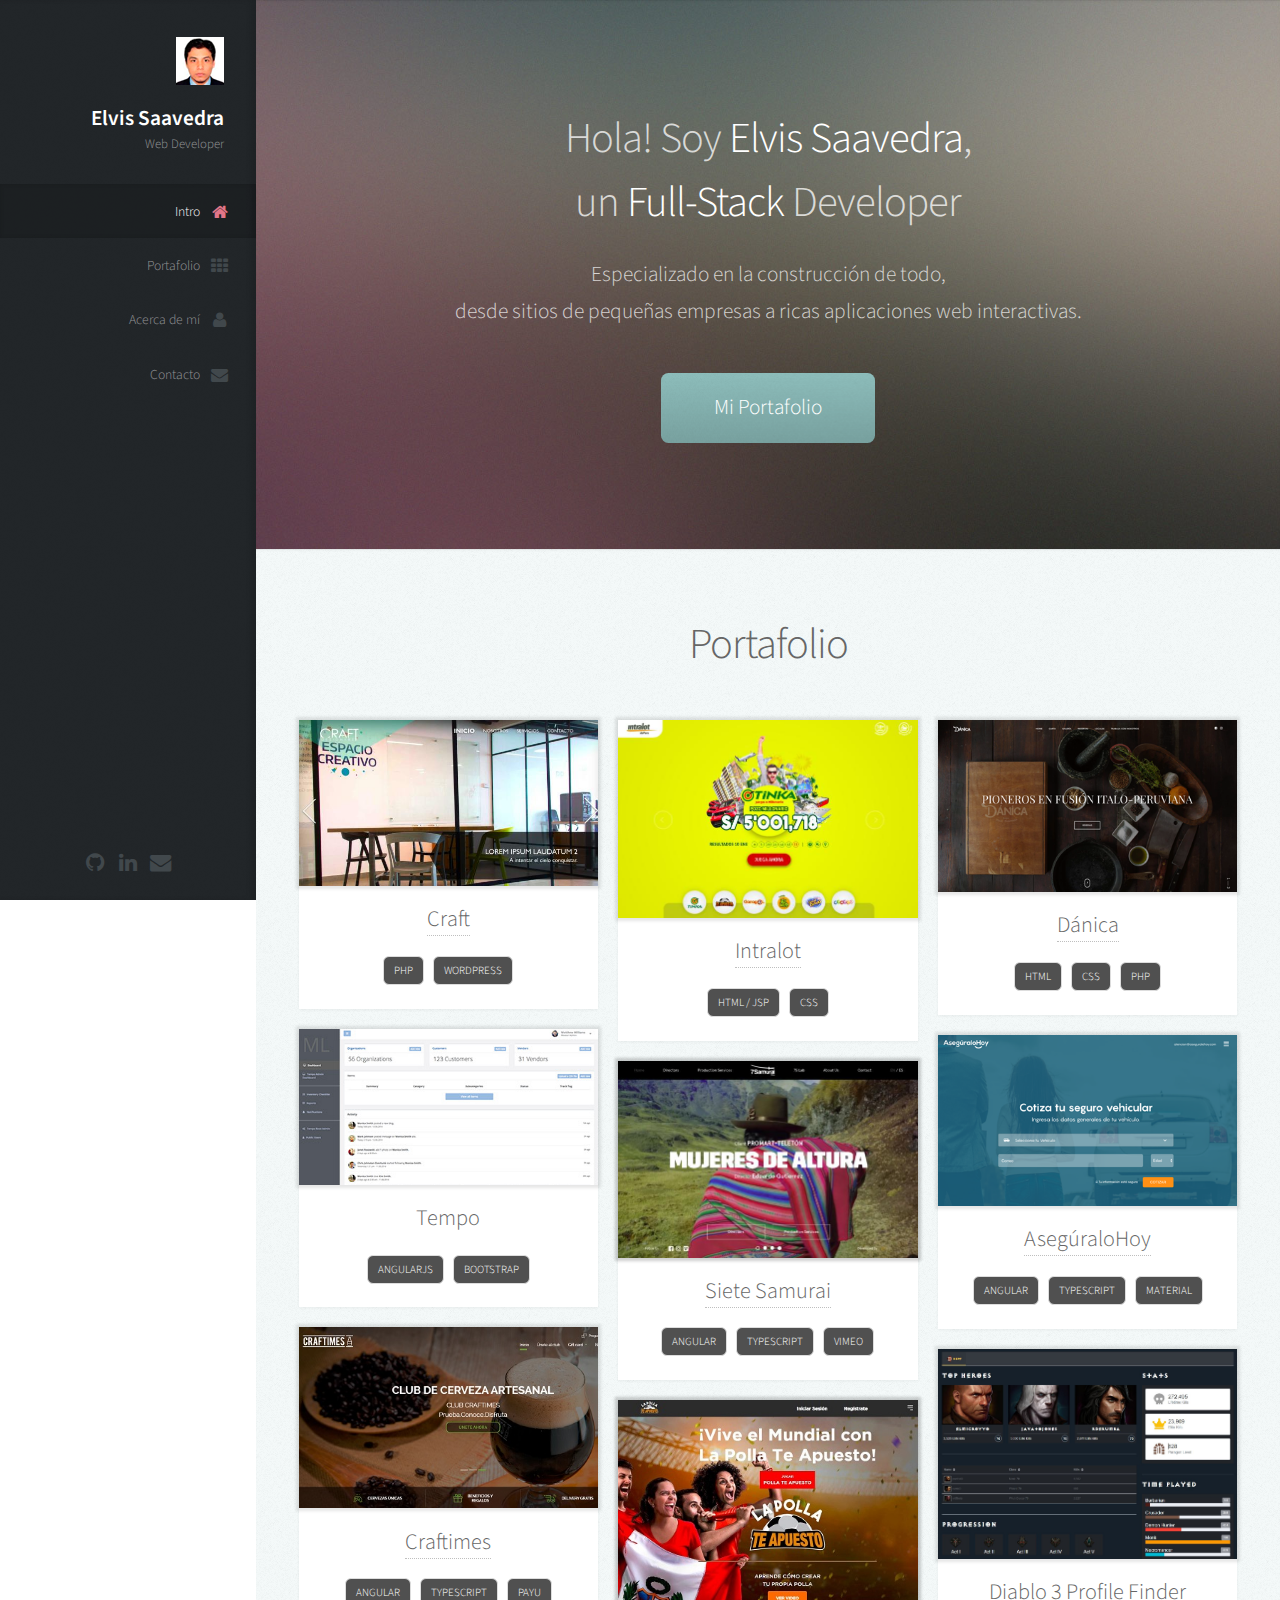
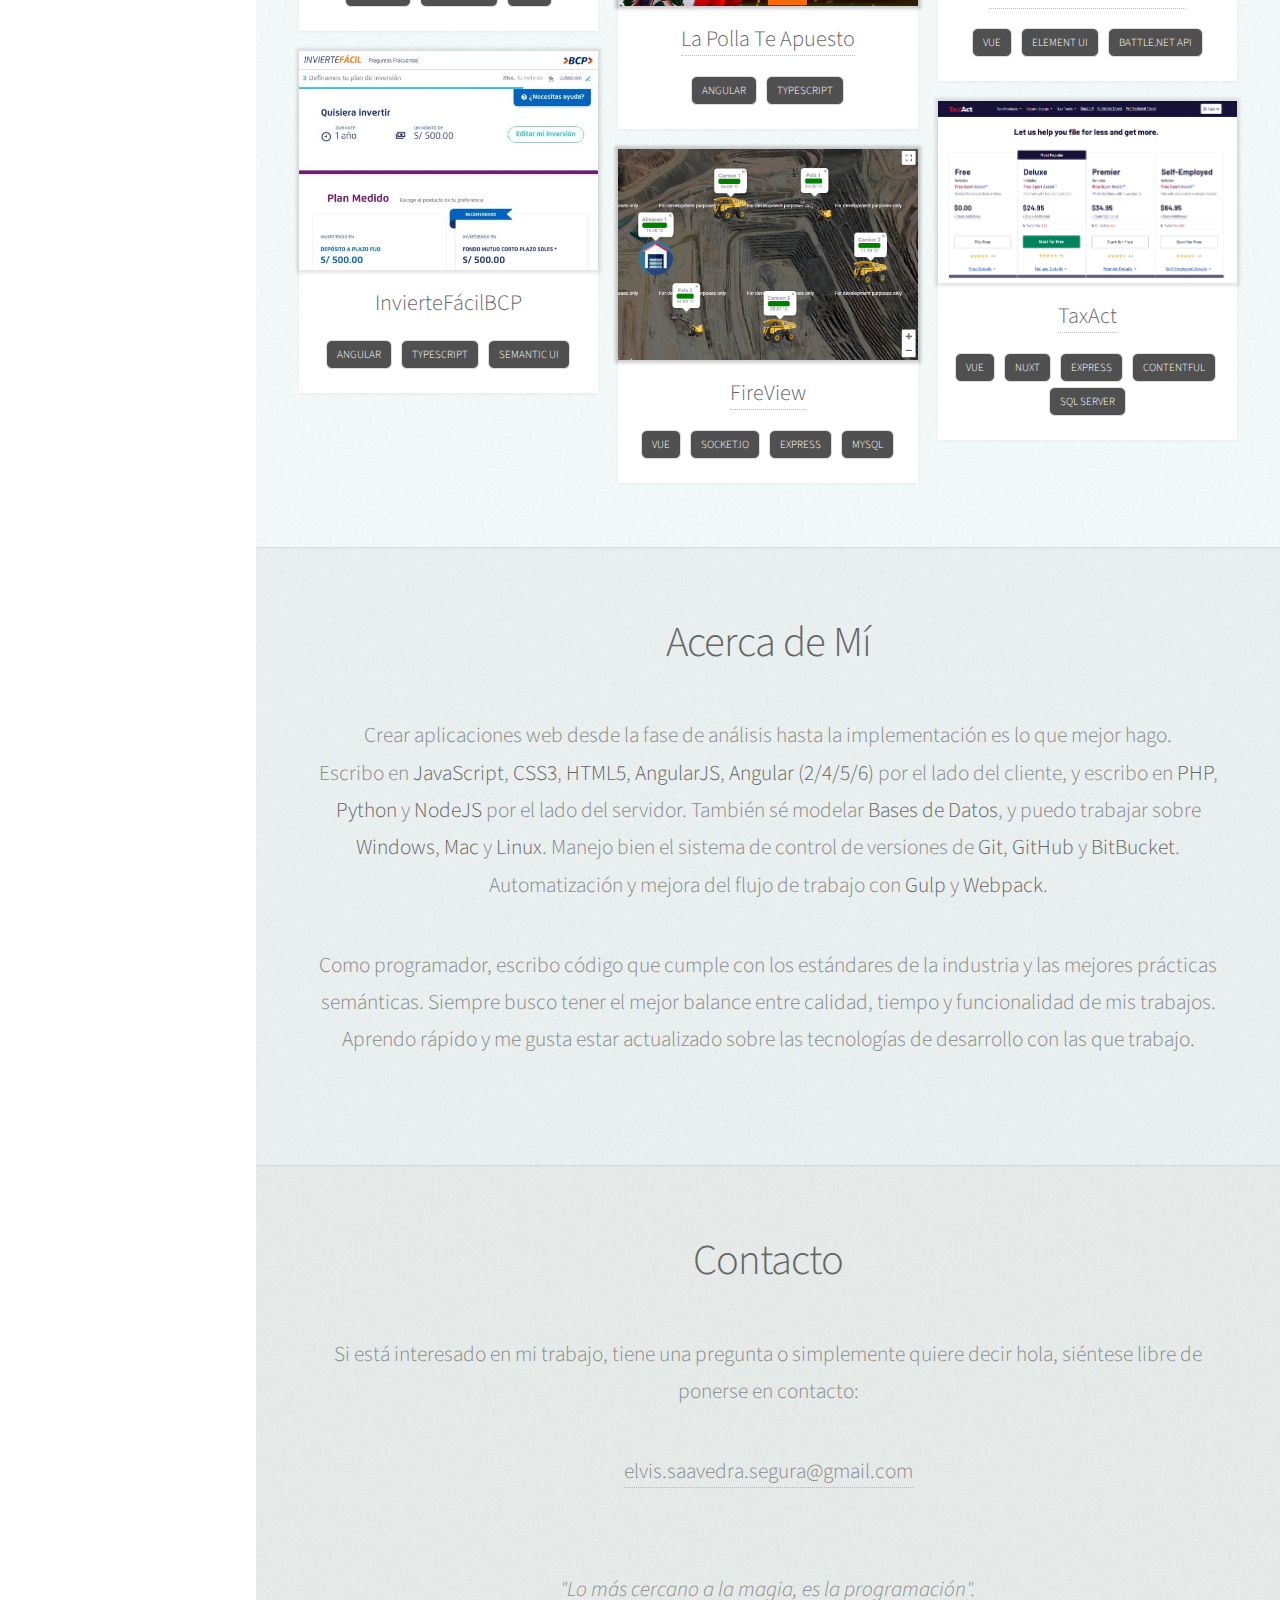
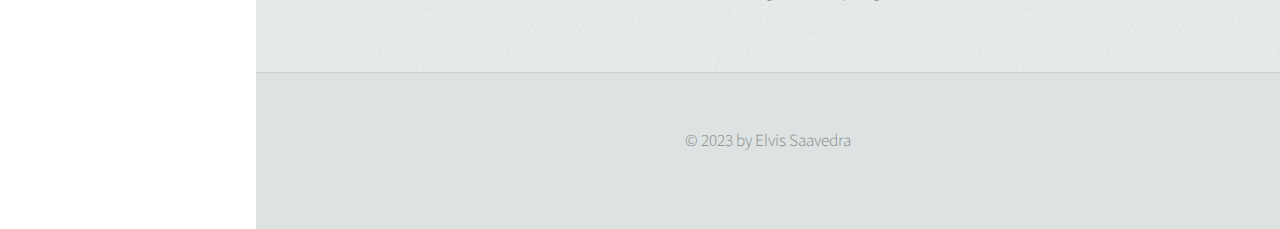
==== commit 31077c06: "updating spanish version" ====
--- a/index.html
+++ b/index.html
@@ -1,411 +1,339 @@
-<!DOCTYPE HTML>
-<html>
-	<head>
-		<title>Elvis Saavedra</title>
-		<meta charset="utf-8" />
-		<meta name="viewport" content="width=device-width, initial-scale=1" />
-		<!--[if lte IE 8]><script src="assets/js/ie/html5shiv.js"></script><![endif]-->
-		<link href="favicon.png" rel="shortcut icon">
-		<link rel="stylesheet" href="assets/css/main.css" />
-		<link rel="stylesheet" href="assets/css/sweetalert.css">
-		<!--[if lte IE 8]><link rel="stylesheet" href="assets/css/ie8.css" /><![endif]-->
-		<!--[if lte IE 9]><link rel="stylesheet" href="assets/css/ie9.css" /><![endif]-->
-	</head>
-	<body>
-
-		<!-- Header -->
-			<div id="header">
-
-				<div class="top">
-
-					<!-- Logo -->
-						<div id="logo">
-							<span class="image avatar48"><img src="images/avatar.jpg" alt="" /></span>
-							<h1 id="title">Elvis Saavedra</h1>
-							<p>Full Stack Developer</p>
-						</div>
-
-					<!-- Nav -->
-						<nav id="nav">
-							<ul>
-								<li><a href="#top" id="top-link" class="skel-layers-ignoreHref"><span class="icon fa-home">Intro</span></a></li>
-								<li><a href="#portfolio" id="portfolio-link" class="skel-layers-ignoreHref"><span class="icon fa-th">Portafolio</span></a></li>
-								<li><a href="#about" id="about-link" class="skel-layers-ignoreHref"><span class="icon fa-user">Acerca de mí</span></a></li>
-								<li><a href="#contact" id="contact-link" class="skel-layers-ignoreHref"><span class="icon fa-envelope">Contacto</span></a></li>
-							</ul>
-						</nav>
-
-				</div>
-
-				<div class="bottom">
-
-					<!-- Social Icons -->
-						<ul class="icons">
-							<li><a target="_blank" href="https://twitter.com/Elvis_Saavedra" class="icon fa-twitter"><span class="label">Twitter</span></a></li>
-							<li><a target="_blank" href="https://www.facebook.com/Elvis.Saavedra" class="icon fa-facebook"><span class="label">Facebook</span></a></li>
-							<li><a target="_blank" href="https://github.com/elvisss" class="icon fa-github"><span class="label">Github</span></a></li>
-							<li><a target="_blank" href="https://www.linkedin.com/in/elvis-saavedra-segura-0a281a85" class="icon fa-linkedin"><span class="label">LinkedIn</span></a></li>
-							<li><a href="mailto:contact@elvissaavedra.com" class="icon fa-envelope"><span class="label">Email</span></a></li>
-						</ul>
-
-				</div>
-
-			</div>
-
-		<!-- Main -->
-			<div id="main">
-
-				<!-- Intro -->
-					<section id="top" class="one dark cover">
-						<div class="container">
-
-							<header>
-								<h2 class="alt">Hola! Soy <strong>Elvis Saavedra</strong>,<br /> un <strong>Full-Stack</strong> Developer</h2>
-								<p>Especializado en la construcción de todo, <br />desde sitios de pequeñas empresas a ricas aplicaciones web interactivas.</p>
-							</header>
-
-							<footer>
-								<a href="#portfolio" class="button scrolly">Mi Portafolio</a>
-							</footer>
-
-						</div>
-					</section>
-
-				<!-- Portfolio -->
-					<section id="portfolio" class="two">
-						<div class="container">
-
-							<header>
-								<h2>Portafolio</h2>
-							</header>
-
-							<div class="row">
-								<div class="4u 12u$(mobile)">
-									<article class="item">
-										<a target="_blank" href="http://www.peruwayna.com/" class="image fit"><img src="images/pic02.jpg" alt="" /></a>
-										<header>
-											<h3><a target="_blank" href="http://www.peruwayna.com/">Perú Wayna</a></h3>
-										</header>
-										<div class="tags">
-											<div class="tag">HTML</div>
-											<div class="tag">CSS</div>
-											<div class="tag">JS</div>
-											<div class="tag">PHP</div>
-										</div>
-									</article>
-									<article class="item">
-										<a target="_blank" href="http://www.perueduca.pe/" class="image fit"><img src="images/pic14.jpg" alt="" /></a>
-										<header>
-											<h3><a target="_blank" href="http://www.perueduca.pe/">PerúEduca</a></h3>
-										</header>
-										<div class="tags">
-											<div class="tag">HTML</div>
-											<div class="tag">CSS</div>
-											<div class="tag">JS</div>
-										</div>
-									</article>
-									<article class="item">
-										<img src="images/pic15.jpg" alt="" class="image fit" />
-										<header>
-											<h3>Pentolum</h3>
-										</header>
-										<div class="tags">
-											<div class="tag">PYTHON</div>
-											<div class="tag">WEB SCRAPING</div>
-										</div>
-									</article>
-									<article class="item">
-										<img src="images/pic09.jpg" alt="" class="image fit" />
-										<header>
-											<h3>Swaggle</h3>
-										</header>
-										<div class="tags">
-											<div class="tag">PYTHON</div>
-											<div class="tag">HTML</div>
-											<div class="tag">CSS</div>
-										</div>
-									</article>
-									<article class="item">
-										<img src="images/pic12.jpg" alt="" class="image fit" />
-										<header>
-											<h3>Tempo</h3>
-										</header>
-										<div class="tags">
-											<div class="tag">ANGULARJS</div>
-											<div class="tag">HTML</div>
-											<div class="tag">CSS</div>
-										</div>
-									</article>
-									<article class="item">
-										<a target="_blank" href="http://www.craft.com.pe/" class="image fit"><img src="images/pic21.jpg" alt="" /></a>
-										<header>
-											<h3><a target="_blank" href="http://www.craft.com.pe/">Craft</a></h3>
-										</header>
-										<div class="tags">
-											<div class="tag">HTML</div>
-											<div class="tag">CSS</div>
-											<div class="tag">JS</div>
-											<div class="tag">PHP</div>
-										</div>
-									</article>
-									</article>
-									<article class="item">
-										<a target="_blank" href="https://craftimes.com/" class="image fit"><img src="images/craftimes.jpg" alt="" /></a>
-										<header>
-											<h3><a target="_blank" href="https://craftimes.com/">Craftimes</a></h3>
-										</header>
-										<div class="tags">
-											<div class="tag">Angular 5</div>
-											<div class="tag">TypeScript</div>
-											<div class="tag">HTML</div>
-											<div class="tag">CSS</div>
-										</div>
-									</article>
-								</div>
-								<div class="4u 12u$(mobile)">
-									<article class="item">
-										<a target="_blank" href="http://www.seoperu.com/" class="image fit"><img src="images/pic05.jpg" alt="" /></a>
-										<header>
-											<h3><a target="_blank" href="http://www.seoperu.com/">Seo Perú</a></h3>
-										</header>
-										<div class="tags">
-											<div class="tag">HTML</div>
-											<div class="tag">CSS</div>
-											<div class="tag">JS</div>
-											<div class="tag">PHP</div>
-										</div>
-									</article>
-									<article class="item">
-										<a target="_blank" href="https://witlee.com/" class="image fit"><img src="images/pic10.jpg" alt="" /></a>
-										<header>
-											<h3><a target="_blank" href="https://witlee.com/">Witlee</a></h3>
-										</header>
-										<div class="tags">
-											<div class="tag">ANGULARJS</div>
-											<div class="tag">PYTHON</div>
-											<div class="tag">HTML</div>
-											<div class="tag">CSS</div>
-										</div>
-									</article>
-									<article class="item">
-										<a target="_blank" href="https://aseguralohoy.com/" class="image fit"><img src="images/pic17.jpg" alt="" /></a>
-										<header>
-											<h3><a target="_blank" href="https://aseguralohoy.com/">AsegúraloHoy</a></h3>
-										</header>
-										<div class="tags">
-											<div class="tag">Angular2</div>
-											<div class="tag">TypeScript</div>
-											<div class="tag">HTML</div>
-											<div class="tag">CSS</div>
-										</div>
-									</article>
-									<article class="item">
-										<a target="_blank" href="https://panel.aseguralohoy.com/" class="image fit"><img src="images/pic18.png" alt="" /></a>
-										<header>
-											<h3><a target="_blank" href="https://panel.aseguralohoy.com/">Millenium</a></h3>
-										</header>
-										<div class="tags">
-											<div class="tag">HTML</div>
-											<div class="tag">CSS</div>
-											<div class="tag">TypeScript</div>
-											<div class="tag">Angular2</div>
-										</div>
-									</article>
-									<article class="item">
-										<a target="_blank" href="http://origamicowork.com/" class="image fit"><img src="images/pic20.jpg" alt="" class="image fit" /></a>
-										<header>
-											<h3><a target="_blank" href="http://origamicowork.com/">Origami</a></h3>
-										</header>
-										<div class="tags">
-											<div class="tag">HTML</div>
-											<div class="tag">CSS</div>
-											<div class="tag">JS</div>
-											<div class="tag">PHP</div>
-										</div>
-									</article>
-									<article class="item">
-										<a target="_blank" href="http://www.sietesamurai.com/" class="image fit"><img src="images/pic23.jpg" alt="" class="image fit" /></a>
-										<header>
-											<h3><a target="_blank" href="http://www.sietesamurai.com/">Siete Samurai</a></h3>
-										</header>
-										<div class="tags">
-											<div class="tag">Angular4</div>
-											<div class="tag">TypeScript</div>
-											<div class="tag">Vimeo</div>
-										</div>
-									</article>
-									</article>
-									<article class="item">
-										<a target="_blank" href="https://lapolla.intralot.com.pe/" class="image fit"><img src="images/polla.jpg" alt="" class="image fit" /></a>
-										<header>
-											<h3><a target="_blank" href="https://lapolla.intralot.com.pe/">La Polla Te Apuesto</a></h3>
-										</header>
-										<div class="tags">
-											<div class="tag">Angular5</div>
-											<div class="tag">TypeScript</div>
-											<div class="tag">HTML</div>
-											<div class="tag">CSS</div>
-										</div>
-									</article>
-								</div>
-								<div class="4u$ 12u$(mobile)">
-									<article class="item">
-										<img src="images/pic06.jpg" alt="" class="image fit" />
-										<header>
-											<h3>Vetted</h3>
-										</header>
-										<div class="tags">
-											<div class="tag">PYTHON</div>
-											<div class="tag">DJANGO</div>
-											<div class="tag">RESTFul API</div>
-										</div>
-									</article>
-									<article class="item">
-										<img src="images/pic07.jpg" alt="" class="image fit" />
-										<header>
-											<h3>Positive Intelligence</h3>
-										</header>
-										<div class="tags">
-											<div class="tag">ANGULARJS</div>
-											<div class="tag">NODEJS</div>
-											<div class="tag">EXPRESS</div>
-											<div class="tag">MYSQL</div>
-										</div>
-									</article>
-									<article class="item">
-										<a target="_blank" href="http://www.proinversion.gob.pe/apec" class="image fit"><img src="images/pic11.jpg" alt="" /></a>
-										<header>
-											<h3><a target="_blank" href="http://www.proinversion.gob.pe/apec">ProInversión</a></h3>
-										</header>
-										<div class="tags">
-											<div class="tag">HTML</div>
-											<div class="tag">CSS</div>
-											<div class="tag">JS</div>
-										</div>
-									</article>
-									<article class="item">
-										<img src="images/pic16.jpg" alt="" class="image fit" />
-										<header>
-											<h3>Dataluz</h3>
-										</header>
-										<div class="tags">
-											<div class="tag">PYTHON</div>
-											<div class="tag">WEB SCRAPING</div>
-										</div>
-									</article>
-									<article class="item">
-										<a target="_blank" href="http://www.danica.pe/" class="image fit"><img src="images/pic19.png" alt="" /></a>
-										<header>
-											<h3><a target="_blank" href="http://www.danica.pe/">Dánica</a></h3>
-										</header>
-										<div class="tags">
-											<div class="tag">HTML</div>
-											<div class="tag">CSS</div>
-											<div class="tag">JS</div>
-											<div class="tag">PHP</div>
-										</div>
-									</article>
-									<article class="item">
-										<a target="_blank" href="https://www.intralot.com.pe/p/" class="image fit"><img src="images/pic22.jpg" alt="" /></a>
-										<header>
-											<h3><a target="_blank" href="https://www.intralot.com.pe/p/">Intralot</a></h3>
-										</header>
-										<div class="tags">
-											<div class="tag">HTML / JSP</div>
-											<div class="tag">CSS</div>
-											<div class="tag">JS</div>
-										</div>
-									</article>
-								</div>
-							</div>
-
-						</div>
-					</section>
-
-				<!-- About Me -->
-					<section id="about" class="three">
-						<div class="container">
-
-							<header>
-								<h2>Acerca de Mí</h2>
-							</header>
-
-							<p>Crear aplicaciones web desde la fase de análisis hasta la implementación es lo que mejor hago.<br />Escribo en <b>JavaScript</b>, <b>CSS3</b>, <b>HTML5</b>, <b>AngularJS</b>, <b>Angular (2/4/5/6)</b> por el lado del cliente, y escribo en <b>PHP</b>, <b>Python</b> y <b>NodeJS</b> por el lado del servidor. También sé modelar <b>Bases de Datos</b>, y puedo trabajar sobre <b>Windows</b>, <b>Mac</b> y <b>Linux</b>. Manejo bien el sistema de control de versiones de <b>Git</b>, <b>GitHub</b> y <b>BitBucket</b>. Automatización y mejora del flujo de trabajo con <b>Gulp</b> y <b>Webpack</b>.</p>
-
-							<p>Como programador, escribo código que cumple con los estándares de la industria y las mejores prácticas semánticas. Siempre busco tener el mejor balance entre calidad, tiempo y funcionalidad de mis trabajos.<br />
-							Aprendo rápido y me gusta estar actualizado sobre las tecnologías de desarrollo con las que trabajo.</p>
-
-						</div>
-					</section>
-
-				<!-- Contact -->
-					<section id="contact" class="four">
-						<div class="container">
-
-							<header>
-								<h2>Contacto</h2>
-							</header>
-
-							<p>Si está interesado en mi trabajo, tiene una pregunta o simplemente quiere decir hola, siéntese libre de ponerse en contacto:</p>
-
-							<p><a href="mailto:elvis.saavedra.segura@gmail.com">elvis.saavedra.segura@gmail.com</a></p>
-
-						</div>
-
-						<br />
-						<i>"Lo más cercano a la magia, es la programación".</i>
-
-					</section>
-
-			</div>
-
-		<!-- Footer -->
-			<div id="footer">
-
-				<!-- Copyright -->
-					<ul class="copyright">
-						<li>&copy; 2018 by Elvis Saavedra</li>
-					</ul>
-
-			</div>
-
-			<script src="assets/js/jquery.min.js"></script>
-			<script src="assets/js/jquery.scrolly.min.js"></script>
-			<script src="assets/js/jquery.scrollzer.min.js"></script>
-			<script src="assets/js/skel.min.js"></script>
-			<script src="assets/js/util.js"></script>
-			<script src="assets/js/sweetalert.min.js"></script>
-			<!--[if lte IE 8]><script src="assets/js/ie/respond.min.js"></script><![endif]-->
-			<script src="assets/js/main.js"></script>
-
-			<script type="text/javascript">
-
-				$(function(){
-					$("#contactform").submit(function(e){
-						e.preventDefault();
-						var $form = $(this);
-						var serializedData = $form.serialize();
-						$.post('mail.php', serializedData, function(res) {
-							$form.trigger("reset");
-							swal({
-							  title: "Gracias!",
-							  text: "Mensaje enviado satisfactoriamente!",
-							  type: "success",
-							  confirmButtonText: "Ok"
-							});
-						})
-						.fail(function(error) {
-							swal({
-							  title: "Oops!",
-							  text: "Ah ocurrido un error! Intenta enviar un mensaje directamente aquí <a href='mailto:contact@elvissaavedra.com'>contact@elvissaavedra.com</a>",
-							  type: "error",
-							  confirmButtonText: "Ok",
-							  html: true
-							});
-						})
-					});
-				});
-			</script>
-
-	</body>
-</html>+<!DOCTYPE html>
+<html lang="es">
+  <head>
+    <title>Elvis Saavedra</title>
+    <meta charset="utf-8" />
+    <meta name="viewport" content="width=device-width, initial-scale=1" />
+    <link href="favicon.png" rel="shortcut icon" />
+    <link rel="stylesheet" href="assets/css/main.css" />
+  </head>
+  <body>
+    <!-- Header -->
+    <div id="header">
+      <div class="top">
+        <!-- Logo -->
+        <div id="logo">
+          <span class="image avatar48"><img src="images/avatar.jpg" alt="" /></span>
+          <h1 id="title">Elvis Saavedra</h1>
+          <p>Web Developer</p>
+        </div>
+
+        <!-- Nav -->
+        <nav id="nav">
+          <ul>
+            <li>
+              <a href="#top" id="top-link" class="skel-layers-ignoreHref"
+                ><span class="icon fa-home">Intro</span></a
+              >
+            </li>
+            <li>
+              <a href="#portfolio" id="portfolio-link" class="skel-layers-ignoreHref"
+                ><span class="icon fa-th">Portafolio</span></a
+              >
+            </li>
+            <li>
+              <a href="#about" id="about-link" class="skel-layers-ignoreHref"
+                ><span class="icon fa-user">Acerca de mí</span></a
+              >
+            </li>
+            <li>
+              <a href="#contact" id="contact-link" class="skel-layers-ignoreHref"
+                ><span class="icon fa-envelope">Contacto</span></a
+              >
+            </li>
+          </ul>
+        </nav>
+      </div>
+
+      <div class="bottom">
+        <!-- Social Icons -->
+        <ul class="icons">
+          <li>
+            <a target="_blank" href="https://github.com/elvisss" class="icon fa-github"
+              ><span class="label">Github</span></a
+            >
+          </li>
+          <li>
+            <a
+              target="_blank"
+              href="https://www.linkedin.com/in/elvis-saavedra-segura-0a281a85"
+              class="icon fa-linkedin"
+              ><span class="label">LinkedIn</span></a
+            >
+          </li>
+          <li>
+            <a href="mailto:elvis.saavedra.segura@gmail.com" class="icon fa-envelope"
+              ><span class="label">Email</span></a
+            >
+          </li>
+        </ul>
+      </div>
+    </div>
+
+    <!-- Main -->
+    <div id="main">
+      <!-- Intro -->
+      <section id="top" class="one dark cover">
+        <div class="container">
+          <header>
+            <h2 class="alt">
+              Hola! Soy <strong>Elvis Saavedra</strong>,<br />
+              un <strong>Full-Stack</strong> Developer
+            </h2>
+            <p>
+              Especializado en la construcción de todo, <br />desde sitios de pequeñas empresas a
+              ricas aplicaciones web interactivas.
+            </p>
+          </header>
+
+          <footer>
+            <a href="#portfolio" class="button scrolly">Mi Portafolio</a>
+          </footer>
+        </div>
+      </section>
+
+      <!-- Portfolio -->
+      <section id="portfolio" class="two">
+        <div class="container">
+          <header>
+            <h2>Portafolio</h2>
+          </header>
+
+          <div class="row">
+            <div class="4u 12u$(mobile)">
+              <article class="item">
+                <a target="_blank" href="http://www.craft.com.pe/" class="image fit"
+                  ><img src="images/pic21.jpg" alt=""
+                /></a>
+                <header>
+                  <h3><a target="_blank" href="http://www.craft.com.pe/">Craft</a></h3>
+                </header>
+                <div class="tags">
+                  <div class="tag">PHP</div>
+                  <div class="tag">WordPress</div>
+                </div>
+              </article>
+              <article class="item">
+                <img src="images/pic12.jpg" alt="" class="image fit" />
+                <header>
+                  <h3>Tempo</h3>
+                </header>
+                <div class="tags">
+                  <div class="tag">ANGULARJS</div>
+                  <div class="tag">Bootstrap</div>
+                </div>
+              </article>
+              <article class="item">
+                <a target="_blank" href="https://craftimes.com/" class="image fit"
+                  ><img src="images/craftimes.jpg" alt=""
+                /></a>
+                <header>
+                  <h3><a target="_blank" href="https://craftimes.com/">Craftimes</a></h3>
+                </header>
+                <div class="tags">
+                  <div class="tag">Angular</div>
+                  <div class="tag">TypeScript</div>
+                  <div class="tag">PayU</div>
+                </div>
+              </article>
+							<article class="item">
+                <img class="image fit" src="images/inviertefacilbcp.jpg" alt="" />
+                <header>
+                  <h3>InvierteFácilBCP</h3>
+                </header>
+                <div class="tags">
+                  <div class="tag">Angular</div>
+                  <div class="tag">TypeScript</div>
+                  <div class="tag">Semantic UI</div>
+                </div>
+              </article>
+            </div>
+            <div class="4u 12u$(mobile)">
+							<article class="item">
+                <a target="_blank" href="https://www.intralot.com.pe/p/" class="image fit"
+                  ><img src="images/pic22.jpg" alt=""
+                /></a>
+                <header>
+                  <h3><a target="_blank" href="https://www.intralot.com.pe/p/">Intralot</a></h3>
+                </header>
+                <div class="tags">
+                  <div class="tag">HTML / JSP</div>
+                  <div class="tag">CSS</div>
+                </div>
+              </article>
+              <article class="item">
+                <a target="_blank" href="http://www.sietesamurai.com/" class="image fit"
+                  ><img src="images/pic23.jpg" alt="" class="image fit"
+                /></a>
+                <header>
+                  <h3>
+                    <a target="_blank" href="http://www.sietesamurai.com/">Siete Samurai</a>
+                  </h3>
+                </header>
+                <div class="tags">
+                  <div class="tag">Angular</div>
+                  <div class="tag">TypeScript</div>
+                  <div class="tag">Vimeo</div>
+                </div>
+              </article>
+              <article class="item">
+                <a target="_blank" href="https://www.lapollateapuesto.pe/" class="image fit"
+                  ><img src="images/polla.jpg" alt="" class="image fit"
+                /></a>
+                <header>
+                  <h3>
+                    <a target="_blank" href="https://www.lapollateapuesto.pe/"
+                      >La Polla Te Apuesto</a
+                    >
+                  </h3>
+                </header>
+                <div class="tags">
+                  <div class="tag">Angular</div>
+                  <div class="tag">TypeScript</div>
+                </div>
+              </article>
+              <article class="item">
+                <a target="_blank" href="https://profound-puppy-273e99.netlify.app/#/dashboard" class="image fit"
+                  ><img src="images/fireview.png" alt="" class="image fit"
+                /></a>
+                <header>
+                  <h3>
+                    <a target="_blank" href="https://profound-puppy-273e99.netlify.app/#/dashboard"
+                      >FireView</a
+                    >
+                  </h3>
+                </header>
+                <div class="tags">
+                  <div class="tag">Vue</div>
+                  <div class="tag">Socket.IO</div>
+                  <div class="tag">Express</div>
+                  <div class="tag">MySQL</div>
+                </div>
+              </article>
+            </div>
+            <div class="4u$ 12u$(mobile)">
+              <article class="item">
+                <a target="_blank" href="http://www.danica.pe/" class="image fit"
+                  ><img src="images/pic19.png" alt=""
+                /></a>
+                <header>
+                  <h3><a target="_blank" href="http://www.danica.pe/">Dánica</a></h3>
+                </header>
+                <div class="tags">
+                  <div class="tag">HTML</div>
+                  <div class="tag">CSS</div>
+                  <div class="tag">PHP</div>
+                </div>
+              </article>
+              <article class="item">
+                <a target="_blank" href="https://aseguralohoy.com/" class="image fit"
+                  ><img src="images/pic17.jpg" alt=""
+                /></a>
+                <header>
+                  <h3><a target="_blank" href="https://aseguralohoy.com/">AsegúraloHoy</a></h3>
+                </header>
+                <div class="tags">
+                  <div class="tag">Angular</div>
+                  <div class="tag">TypeScript</div>
+                  <div class="tag">Material</div>
+                </div>
+              </article>
+              <article class="item">
+                <a target="_blank" href="https://diablo3dp-vue3.netlify.app/" class="image fit"
+                  ><img src="images/diablo3-profile-finder.png" alt=""
+                /></a>
+                <header>
+                  <h3><a target="_blank" href="https://diablo3dp-vue3.netlify.app/">Diablo 3 Profile Finder</a></h3>
+                </header>
+                <div class="tags">
+                  <div class="tag">Vue</div>
+                  <div class="tag">Element UI</div>
+                  <div class="tag">Battle.net API</div>
+                </div>
+              </article>
+              <article class="item">
+                <a target="_blank" href="https://www.taxact.com/" class="image fit"
+                  ><img src="images/taxact.png" alt=""
+                /></a>
+                <header>
+                  <h3><a target="_blank" href="https://www.taxact.com/">TaxAct</a></h3>
+                </header>
+                <div class="tags">
+                  <div class="tag">Vue</div>
+                  <div class="tag">Nuxt</div>
+                  <div class="tag">Express</div>
+                  <div class="tag">Contentful</div>
+                  <div class="tag">SQL Server</div>
+                </div>
+              </article>
+            </div>
+          </div>
+        </div>
+      </section>
+
+      <!-- About Me -->
+      <section id="about" class="three">
+        <div class="container">
+          <header>
+            <h2>Acerca de Mí</h2>
+          </header>
+
+          <p>
+            Crear aplicaciones web desde la fase de análisis hasta la implementación es lo que
+            mejor hago.<br />Escribo en <b>JavaScript</b>, <b>CSS3</b>, <b>HTML5</b>,
+            <b>AngularJS</b>, <b>Angular (2/4/5/6)</b> por el lado del cliente, y escribo en
+            <b>PHP</b>, <b>Python</b> y <b>NodeJS</b> por el lado del servidor. También sé modelar
+            <b>Bases de Datos</b>, y puedo trabajar sobre <b>Windows</b>, <b>Mac</b> y
+            <b>Linux</b>. Manejo bien el sistema de control de versiones de <b>Git</b>,
+            <b>GitHub</b> y <b>BitBucket</b>. Automatización y mejora del flujo de trabajo con
+            <b>Gulp</b> y <b>Webpack</b>.
+          </p>
+
+          <p>
+            Como programador, escribo código que cumple con los estándares de la industria y las
+            mejores prácticas semánticas. Siempre busco tener el mejor balance entre calidad,
+            tiempo y funcionalidad de mis trabajos.<br />
+            Aprendo rápido y me gusta estar actualizado sobre las tecnologías de desarrollo con
+            las que trabajo.
+          </p>
+        </div>
+      </section>
+
+      <!-- Contact -->
+      <section id="contact" class="four">
+        <div class="container">
+          <header>
+            <h2>Contacto</h2>
+          </header>
+
+          <p>
+            Si está interesado en mi trabajo, tiene una pregunta o simplemente quiere decir hola,
+            siéntese libre de ponerse en contacto:
+          </p>
+
+          <p>
+            <a href="mailto:elvis.saavedra.segura@gmail.com">elvis.saavedra.segura@gmail.com</a>
+          </p>
+        </div>
+
+        <br />
+        <i>"Lo más cercano a la magia, es la programación".</i>
+      </section>
+    </div>
+
+    <!-- Footer -->
+    <div id="footer">
+      <!-- Copyright -->
+      <ul class="copyright">
+        <li>&copy; 2023 by Elvis Saavedra</li>
+      </ul>
+    </div>
+
+    <script src="assets/js/jquery.min.js"></script>
+    <script src="assets/js/jquery.scrolly.min.js"></script>
+    <script src="assets/js/jquery.scrollzer.min.js"></script>
+    <script src="assets/js/skel.min.js"></script>
+    <script src="assets/js/util.js"></script>
+    <script src="assets/js/main.js"></script>
+  </body>
+</html>
--- a/assets/css/main.css
+++ b/assets/css/main.css
@@ -1720,6 +1720,7 @@
 		.image.fit {
 			display: block;
 			width: 100%;
+			box-shadow: 0px 0px 3px 3px rgb(0 0 0 / 10%);
 		}
 
 		.image.featured {
@@ -1935,19 +1936,19 @@
 /* Item */
 
 	.item {
+		background-color: white;
 		box-shadow: 0 0.05em 0.15em 0 rgba(0, 0, 0, 0.05);
 		margin-bottom: 40px;
 	}
 
 		.item header {
-			background: #fff;
 			margin: 0;
 			padding: 1em 0 1em 0;
 			font-size: 0.8em;
 		}
 
 			.item header h3 {
-				font-size: 1em;
+				font-size: 1.3em;
 			}
 				.item .tags {
 					background-color: #fff;
@@ -1956,13 +1957,14 @@
 				}
 
 				.item .tag {
+						background-color: #505050;
 				    border: 1px solid #ddd;
 				    display: inline-block;
 				    border-radius: 6px;
 				    line-height: 1;
 				    padding: 8px 10px;
 				    font-size: 11px;
-				    color: #aaa;
+				    color: #fff;
 				    text-transform: uppercase;
 				    margin: 2.5px 5px 2.5px 0;
 				}
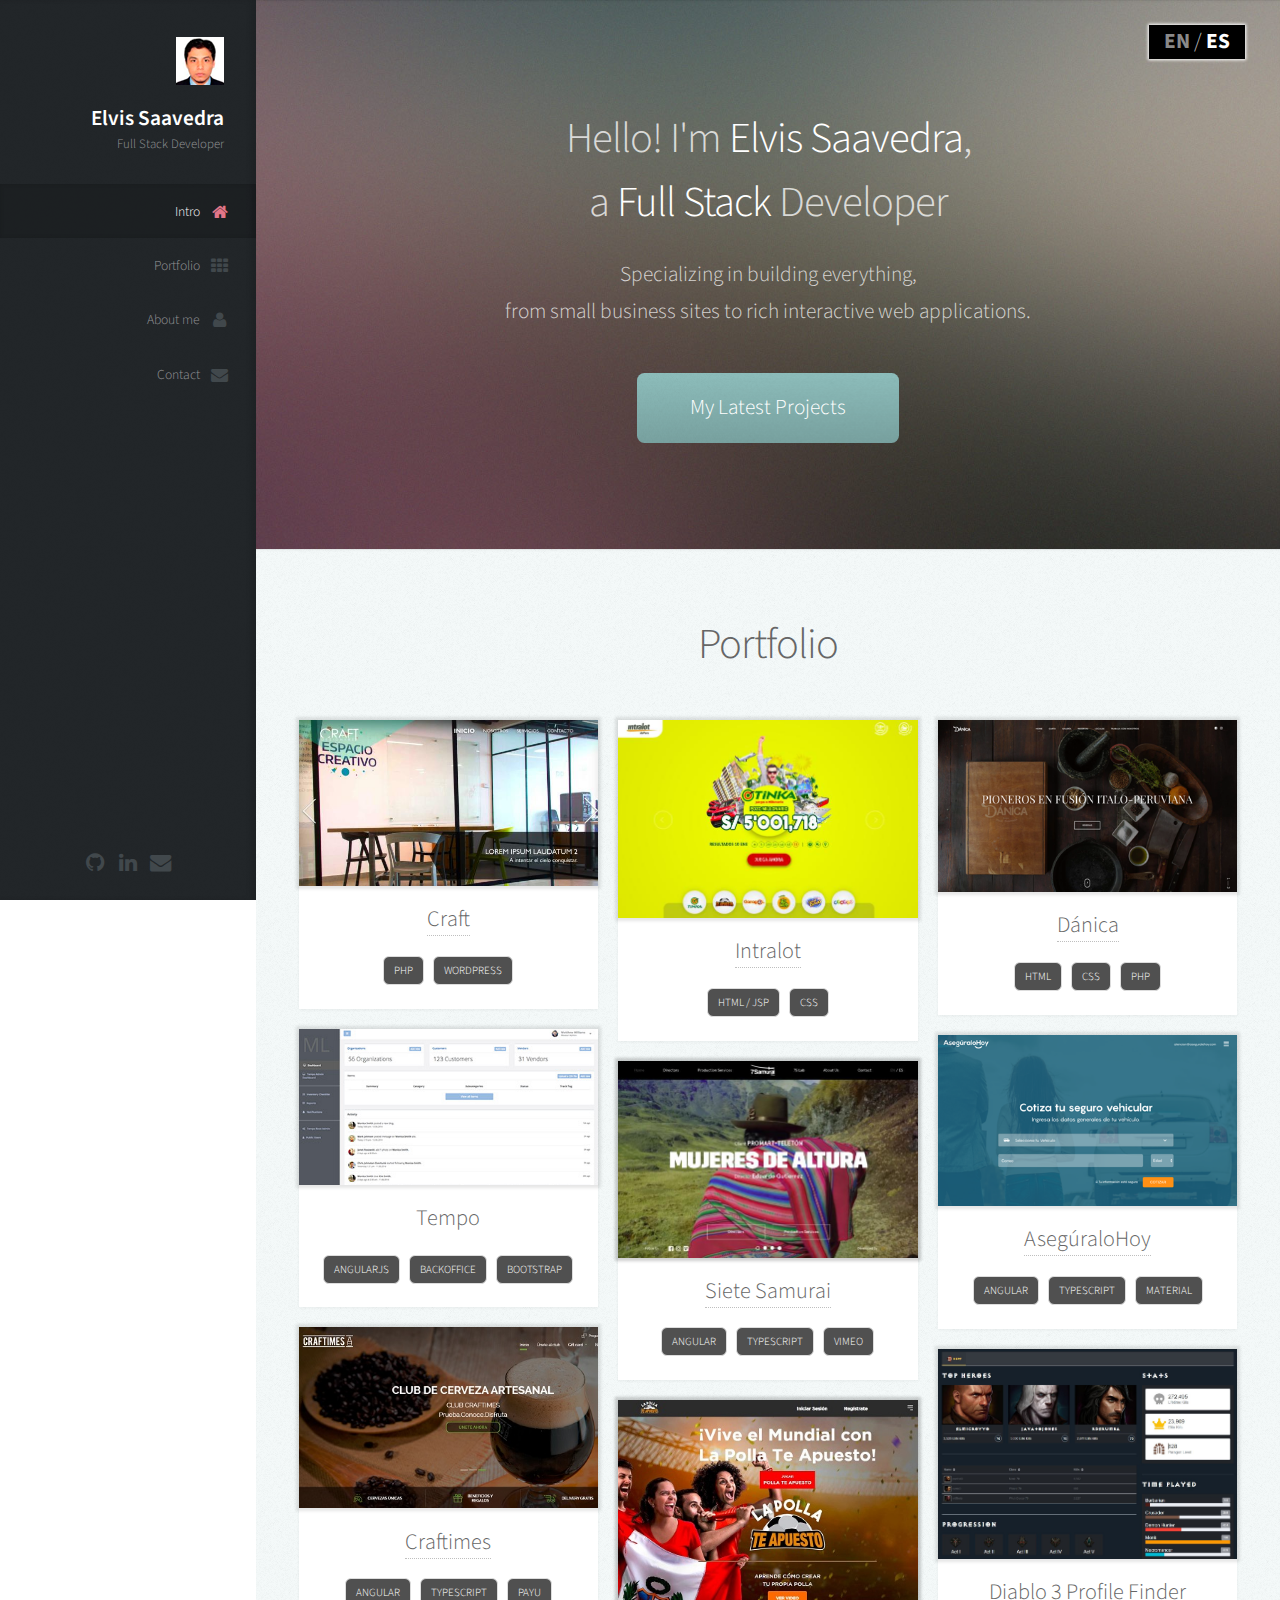
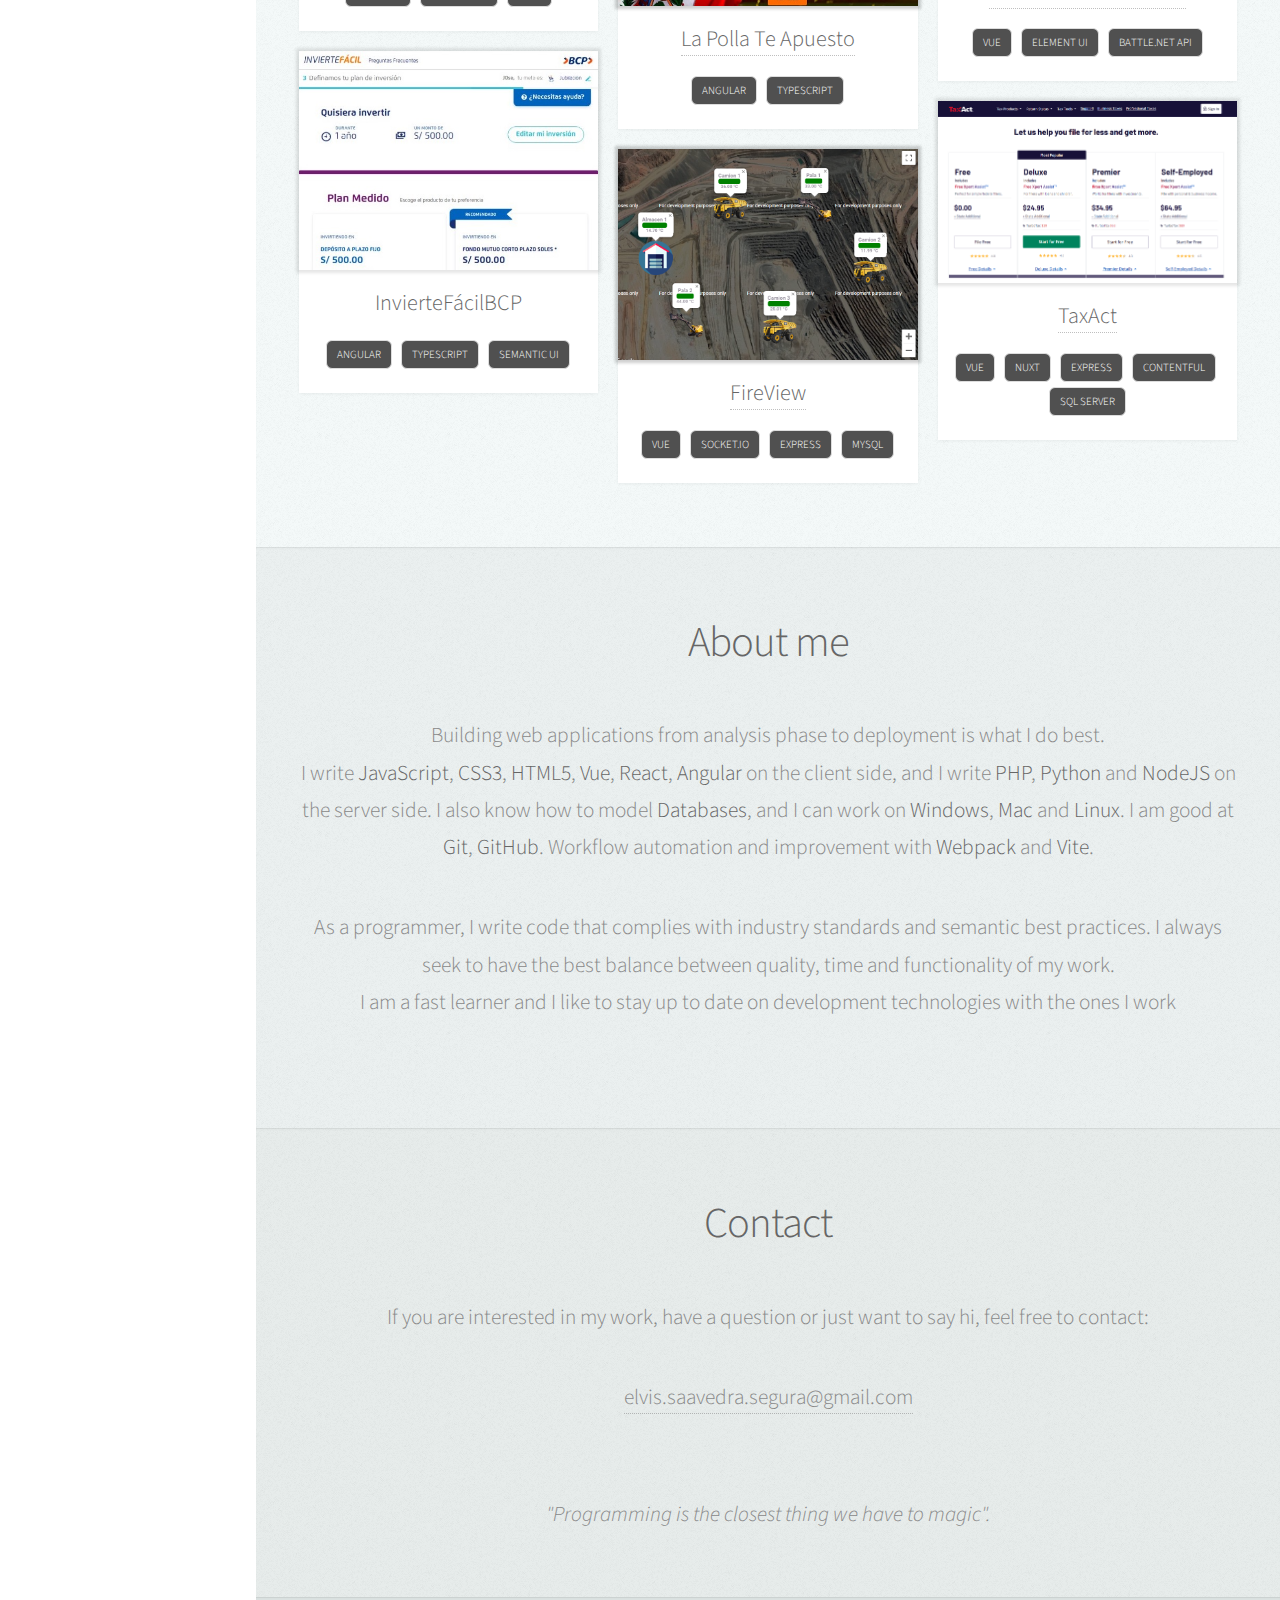
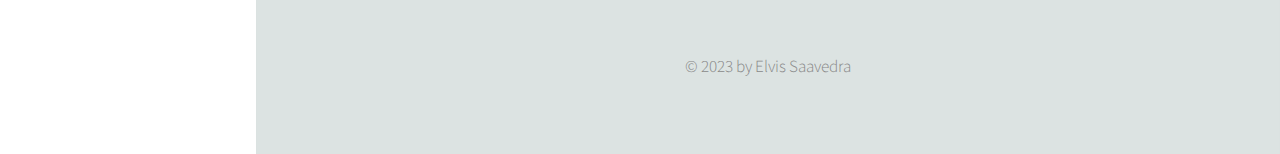
==== commit 48520a38: "fixing typo" ====
--- a/index.html
+++ b/index.html
@@ -1,6 +1,18 @@
 <!DOCTYPE html>
 <html lang="es">
   <head>
+    <!-- Google tag (gtag.js) -->
+    <script async src="https://www.googletagmanager.com/gtag/js?id=UA-34591984-1"></script>
+    <script>
+      window.dataLayer = window.dataLayer || []
+      function gtag() {
+        dataLayer.push(arguments)
+      }
+      gtag('js', new Date())
+
+      gtag('config', 'UA-34591984-1')
+    </script>
+
     <title>Elvis Saavedra</title>
     <meta charset="utf-8" />
     <meta name="viewport" content="width=device-width, initial-scale=1" />
@@ -15,7 +27,7 @@
         <div id="logo">
           <span class="image avatar48"><img src="images/avatar.jpg" alt="" /></span>
           <h1 id="title">Elvis Saavedra</h1>
-          <p>Web Developer</p>
+          <p>Full Stack Developer</p>
         </div>
 
         <!-- Nav -->
@@ -28,17 +40,17 @@
             </li>
             <li>
               <a href="#portfolio" id="portfolio-link" class="skel-layers-ignoreHref"
-                ><span class="icon fa-th">Portafolio</span></a
+                ><span class="icon fa-th">Portfolio</span></a
               >
             </li>
             <li>
               <a href="#about" id="about-link" class="skel-layers-ignoreHref"
-                ><span class="icon fa-user">Acerca de mí</span></a
+                ><span class="icon fa-user">About me</span></a
               >
             </li>
             <li>
               <a href="#contact" id="contact-link" class="skel-layers-ignoreHref"
-                ><span class="icon fa-envelope">Contacto</span></a
+                ><span class="icon fa-envelope">Contact</span></a
               >
             </li>
           </ul>
@@ -73,21 +85,26 @@
     <!-- Main -->
     <div id="main">
       <!-- Intro -->
-      <section id="top" class="one dark cover">
+      <section id="top" class="one dark cover relative">
+
+        <div id="languages">
+          <span><a class='lang-active'>EN</a> / <a href='/es'>ES</a></span>
+        </div>
+
         <div class="container">
           <header>
             <h2 class="alt">
-              Hola! Soy <strong>Elvis Saavedra</strong>,<br />
-              un <strong>Full-Stack</strong> Developer
+              Hello! I'm <strong>Elvis Saavedra</strong>,<br />
+              a <strong>Full Stack</strong> Developer
             </h2>
             <p>
-              Especializado en la construcción de todo, <br />desde sitios de pequeñas empresas a
-              ricas aplicaciones web interactivas.
+              Specializing in building everything, <br />from small business sites to rich
+              interactive web applications.
             </p>
           </header>
 
           <footer>
-            <a href="#portfolio" class="button scrolly">Mi Portafolio</a>
+            <a href="#portfolio" class="button scrolly">My Latest Projects</a>
           </footer>
         </div>
       </section>
@@ -96,7 +113,7 @@
       <section id="portfolio" class="two">
         <div class="container">
           <header>
-            <h2>Portafolio</h2>
+            <h2>Portfolio</h2>
           </header>
 
           <div class="row">
@@ -120,6 +137,7 @@
                 </header>
                 <div class="tags">
                   <div class="tag">ANGULARJS</div>
+                  <div class="tag">Backoffice</div>
                   <div class="tag">Bootstrap</div>
                 </div>
               </article>
@@ -136,7 +154,7 @@
                   <div class="tag">PayU</div>
                 </div>
               </article>
-							<article class="item">
+              <article class="item">
                 <img class="image fit" src="images/inviertefacilbcp.jpg" alt="" />
                 <header>
                   <h3>InvierteFácilBCP</h3>
@@ -149,7 +167,7 @@
               </article>
             </div>
             <div class="4u 12u$(mobile)">
-							<article class="item">
+              <article class="item">
                 <a target="_blank" href="https://www.intralot.com.pe/p/" class="image fit"
                   ><img src="images/pic22.jpg" alt=""
                 /></a>
@@ -193,12 +211,17 @@
                 </div>
               </article>
               <article class="item">
-                <a target="_blank" href="https://profound-puppy-273e99.netlify.app/#/dashboard" class="image fit"
+                <a
+                  target="_blank"
+                  href="https://profound-puppy-273e99.netlify.app/#/dashboard"
+                  class="image fit"
                   ><img src="images/fireview.png" alt="" class="image fit"
                 /></a>
                 <header>
                   <h3>
-                    <a target="_blank" href="https://profound-puppy-273e99.netlify.app/#/dashboard"
+                    <a
+                      target="_blank"
+                      href="https://profound-puppy-273e99.netlify.app/#/dashboard"
                       >FireView</a
                     >
                   </h3>
@@ -243,7 +266,11 @@
                   ><img src="images/diablo3-profile-finder.png" alt=""
                 /></a>
                 <header>
-                  <h3><a target="_blank" href="https://diablo3dp-vue3.netlify.app/">Diablo 3 Profile Finder</a></h3>
+                  <h3>
+                    <a target="_blank" href="https://diablo3dp-vue3.netlify.app/"
+                      >Diablo 3 Profile Finder</a
+                    >
+                  </h3>
                 </header>
                 <div class="tags">
                   <div class="tag">Vue</div>
@@ -275,26 +302,24 @@
       <section id="about" class="three">
         <div class="container">
           <header>
-            <h2>Acerca de Mí</h2>
+            <h2>About me</h2>
           </header>
 
           <p>
-            Crear aplicaciones web desde la fase de análisis hasta la implementación es lo que
-            mejor hago.<br />Escribo en <b>JavaScript</b>, <b>CSS3</b>, <b>HTML5</b>,
-            <b>AngularJS</b>, <b>Angular (2/4/5/6)</b> por el lado del cliente, y escribo en
-            <b>PHP</b>, <b>Python</b> y <b>NodeJS</b> por el lado del servidor. También sé modelar
-            <b>Bases de Datos</b>, y puedo trabajar sobre <b>Windows</b>, <b>Mac</b> y
-            <b>Linux</b>. Manejo bien el sistema de control de versiones de <b>Git</b>,
-            <b>GitHub</b> y <b>BitBucket</b>. Automatización y mejora del flujo de trabajo con
-            <b>Gulp</b> y <b>Webpack</b>.
+            Building web applications from analysis phase to deployment is what I do best. <br />I
+            write <b>JavaScript</b>, <b>CSS3</b>, <b>HTML5</b>, <b>Vue</b>, <b>React</b>,
+            <b>Angular</b> on the client side, and I write <b>PHP</b>, <b>Python</b> and
+            <b>NodeJS</b> on the server side. I also know how to model <b>Databases</b>, and I can
+            work on <b>Windows</b>, <b>Mac</b> and <b>Linux</b>. I am good at <b>Git</b>,
+            <b>GitHub</b>. Workflow automation and improvement with <b>Webpack</b> and <b>Vite</b>.
           </p>
 
           <p>
-            Como programador, escribo código que cumple con los estándares de la industria y las
-            mejores prácticas semánticas. Siempre busco tener el mejor balance entre calidad,
-            tiempo y funcionalidad de mis trabajos.<br />
-            Aprendo rápido y me gusta estar actualizado sobre las tecnologías de desarrollo con
-            las que trabajo.
+            As a programmer, I write code that complies with industry standards and semantic best
+            practices. I always seek to have the best balance between quality, time and
+            functionality of my work.<br />
+            I am a fast learner and I like to stay up to date on development technologies with the
+            ones I work
           </p>
         </div>
       </section>
@@ -303,12 +328,12 @@
       <section id="contact" class="four">
         <div class="container">
           <header>
-            <h2>Contacto</h2>
+            <h2>Contact</h2>
           </header>
 
           <p>
-            Si está interesado en mi trabajo, tiene una pregunta o simplemente quiere decir hola,
-            siéntese libre de ponerse en contacto:
+            If you are interested in my work, have a question or just want to say hi, feel free to
+            contact:
           </p>
 
           <p>
@@ -317,7 +342,7 @@
         </div>
 
         <br />
-        <i>"Lo más cercano a la magia, es la programación".</i>
+        <i>"Programming is the closest thing we have to magic".</i>
       </section>
     </div>
 
--- a/assets/css/main.css
+++ b/assets/css/main.css
@@ -2177,6 +2177,10 @@
 			#main > section.dark {
 				color: #ddd;
 				color: rgba(255, 255, 255, 0.75);
+			}
+
+			#main > section.relative {
+				position: relative;
 			}
 
 				#main > section.dark h2, #main > section.dark h3, #main > section.dark h4, #main > section.dark h5, #main > section.dark h6 {
@@ -2579,4 +2583,27 @@
 					margin-top: 0;
 				}
 
+	}
+
+	/* Languages */
+	#main > section #languages {
+		background-color: #000;
+		position: absolute;
+		top: 25px;
+		right: 35px;
+		padding: 0 15px;
+		line-height: 34px;
+		box-shadow: 0 0 3px 1px #fff;
+	}
+
+	#main > section #languages a {
+		color: #fff;
+		cursor: pointer;
+		border: none;
+		font-weight: bold;
+	}
+
+	#main > section #languages .lang-active {
+		color: #898989;
+		cursor: default;
 	}